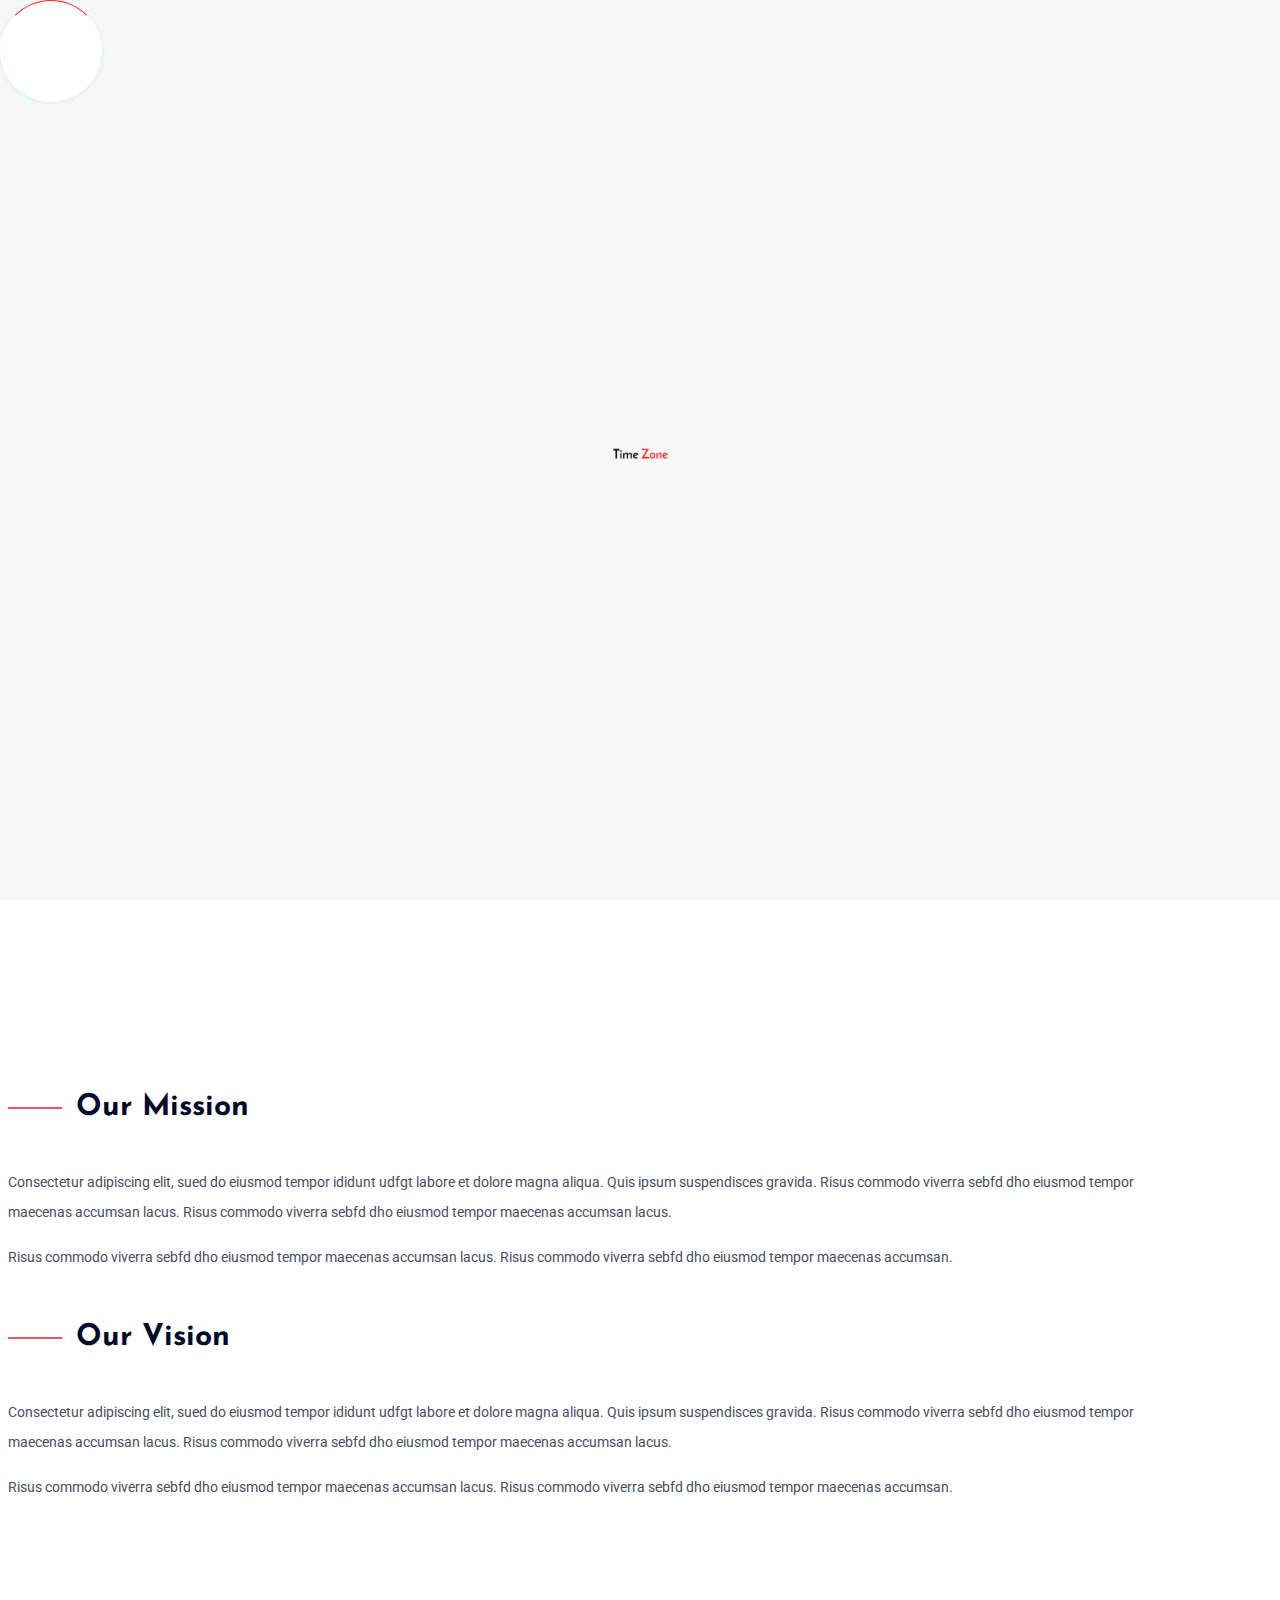
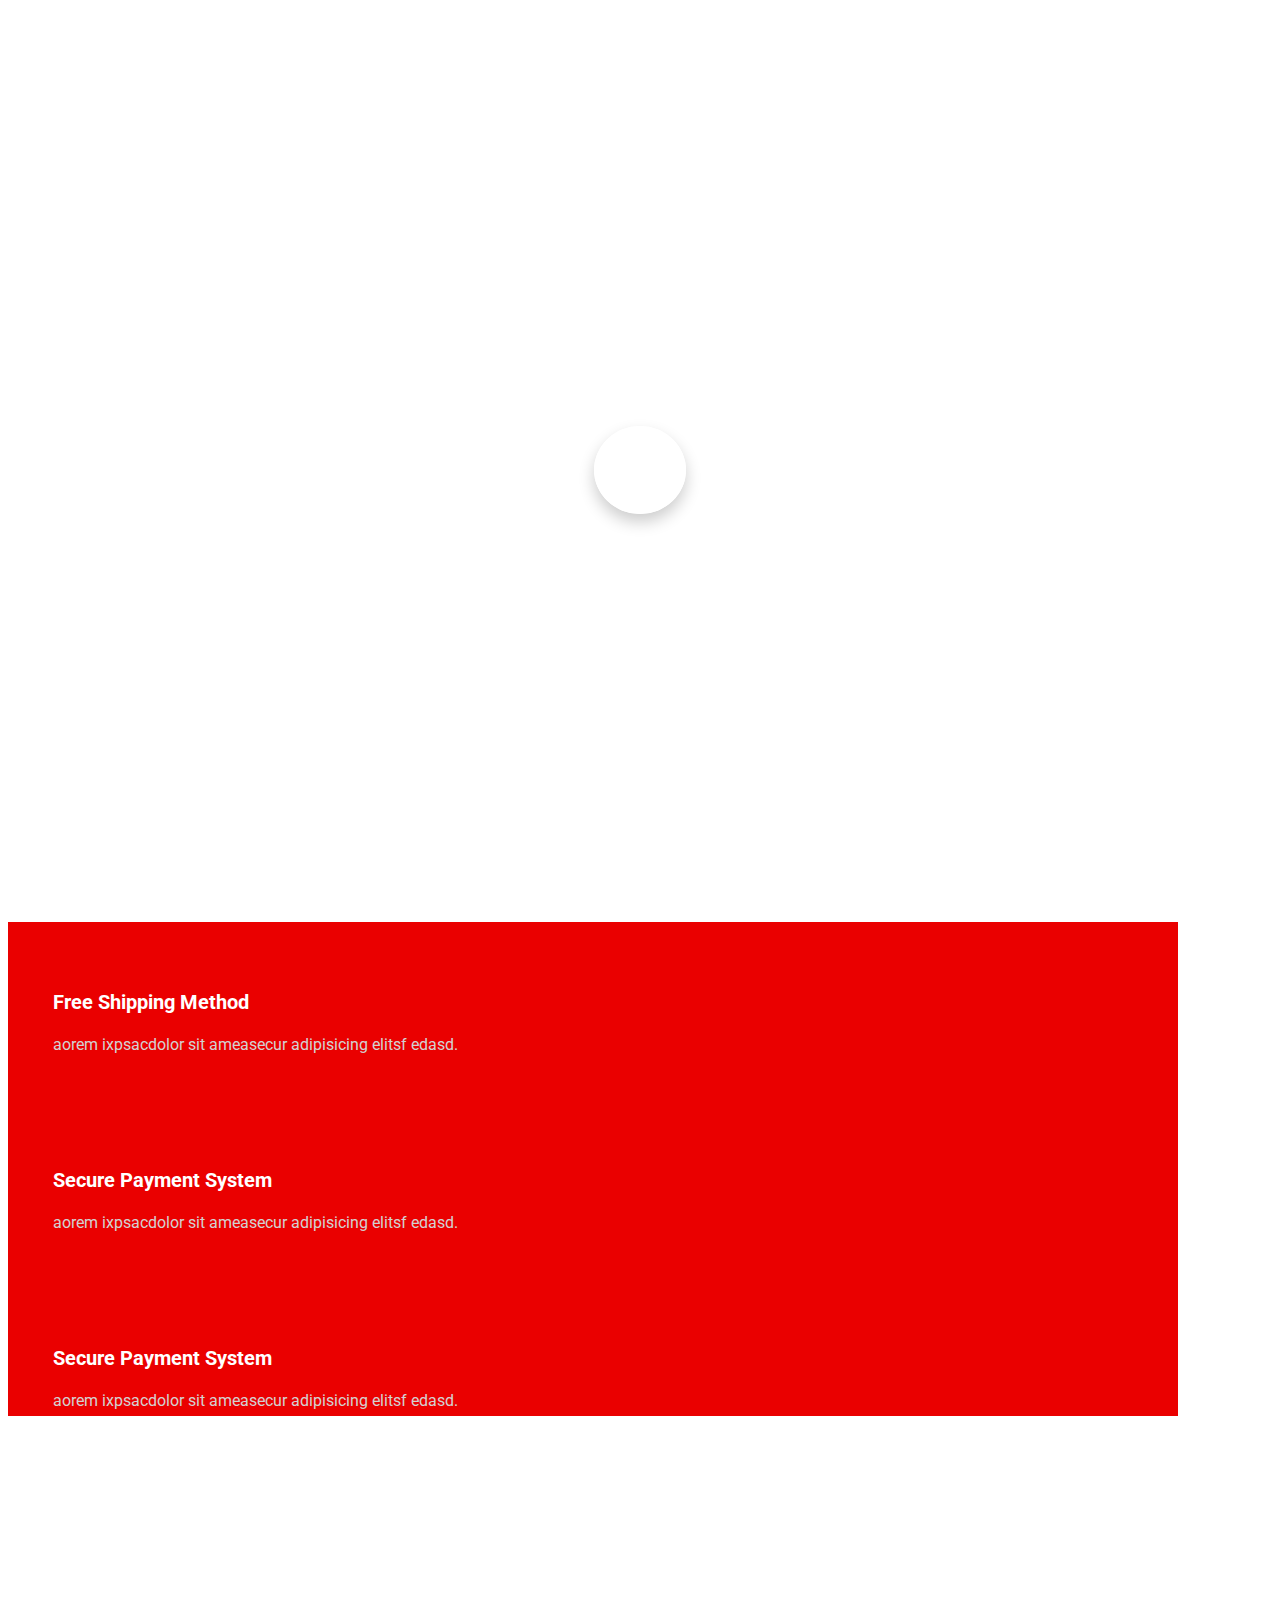
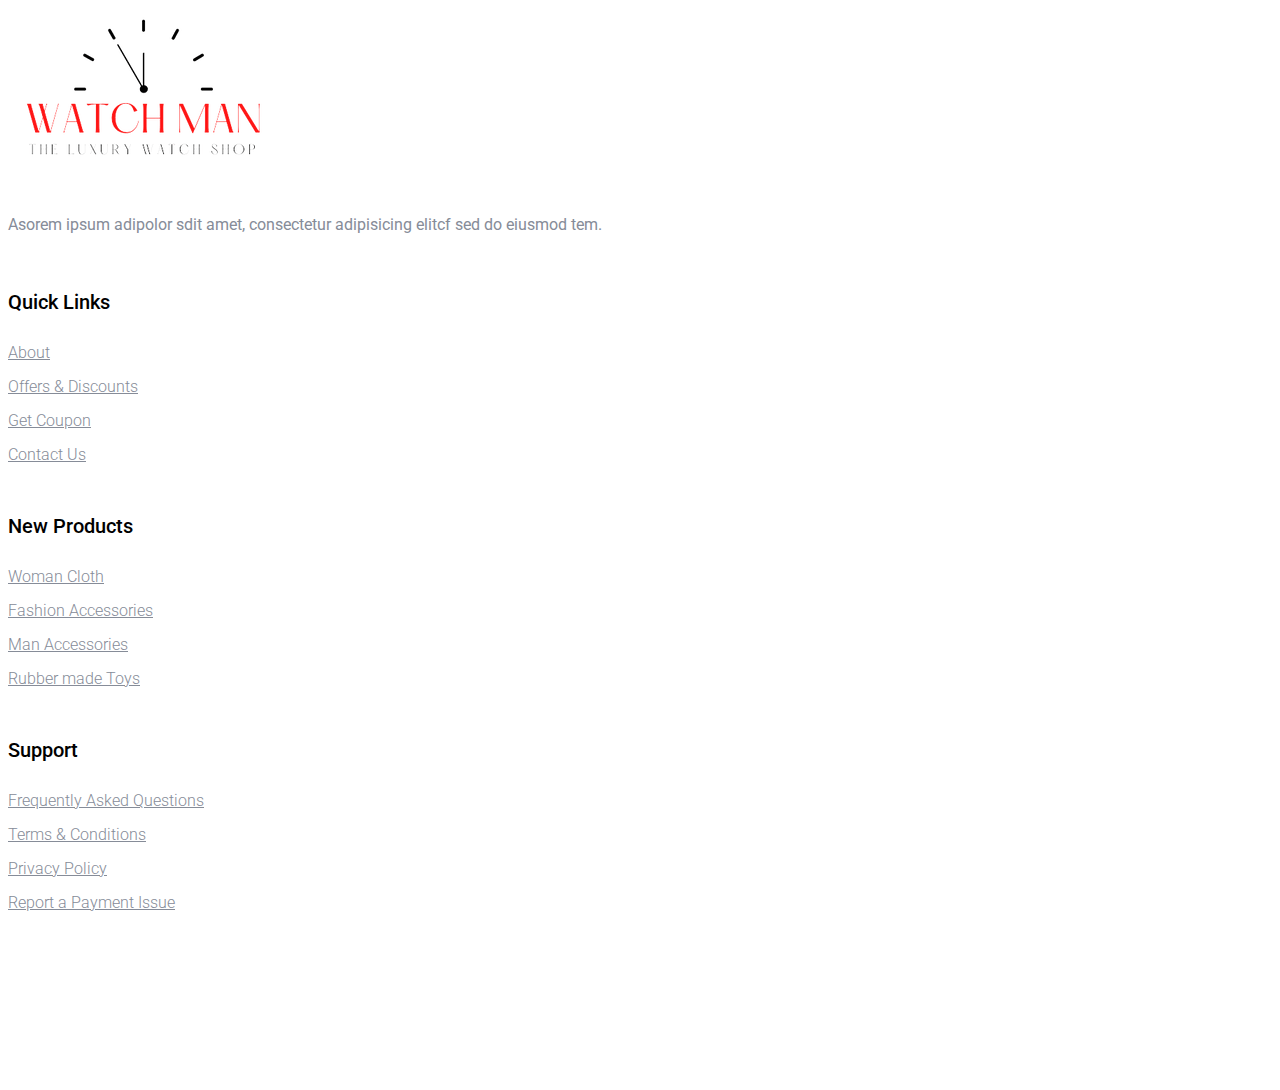
==== about.html @ a9f3245f "Add files via upload" ====
<!doctype html>
<html class="no-js" lang="zxx">

<head>
  <meta charset="utf-8">
  <meta http-equiv="x-ua-compatible" content="ie=edge">
  <title>Watch shop | eCommers</title>
  <meta name="description" content="">
  <meta name="viewport" content="width=device-width, initial-scale=1">
  <link rel="manifest" href="site.webmanifest">
  <link rel="shortcut icon" type="image/x-icon" href="assets/img/favicon.ico">

  <link rel="stylesheet"
    href="bootstrap.min.css+owl.carousel.min.css+flaticon.css+slicknav.css+animate.min.css+magnific-popup.css+fontawesome-all.min.css+themify-icons.css+slick.css+nice-select.css.pagespeed.cc.olC0Z_-zMD.css" />
  <link rel="stylesheet" href="A.style.css.pagespeed.cf.pq55RbNP0z.css">
  <script
    nonce="de0bb47b-0b15-4965-99b1-41e3b0359c33">(function (w, d) { !function (a, e, t, r) { a.zarazData = a.zarazData || {}; a.zarazData.executed = []; a.zaraz = { deferred: [] }; a.zaraz.q = []; a.zaraz._f = function (e) { return function () { var t = Array.prototype.slice.call(arguments); a.zaraz.q.push({ m: e, a: t }) } }; for (const e of ["track", "set", "ecommerce", "debug"]) a.zaraz[e] = a.zaraz._f(e); a.zaraz.init = () => { var t = e.getElementsByTagName(r)[0], z = e.createElement(r), n = e.getElementsByTagName("title")[0]; n && (a.zarazData.t = e.getElementsByTagName("title")[0].text); a.zarazData.x = Math.random(); a.zarazData.w = a.screen.width; a.zarazData.h = a.screen.height; a.zarazData.j = a.innerHeight; a.zarazData.e = a.innerWidth; a.zarazData.l = a.location.href; a.zarazData.r = e.referrer; a.zarazData.k = a.screen.colorDepth; a.zarazData.n = e.characterSet; a.zarazData.o = (new Date).getTimezoneOffset(); a.zarazData.q = []; for (; a.zaraz.q.length;) { const e = a.zaraz.q.shift(); a.zarazData.q.push(e) } z.defer = !0; for (const e of [localStorage, sessionStorage]) Object.keys(e || {}).filter((a => a.startsWith("_zaraz_"))).forEach((t => { try { a.zarazData["z_" + t.slice(7)] = JSON.parse(e.getItem(t)) } catch { a.zarazData["z_" + t.slice(7)] = e.getItem(t) } })); z.referrerPolicy = "origin"; z.src = "/cdn-cgi/zaraz/s.js?z=" + btoa(encodeURIComponent(JSON.stringify(a.zarazData))); t.parentNode.insertBefore(z, t) };["complete", "interactive"].includes(e.readyState) ? zaraz.init() : a.addEventListener("DOMContentLoaded", zaraz.init) }(w, d, 0, "script"); })(window, document);</script>
</head>

<body>

  <div id="preloader-active">
    <div class="preloader d-flex align-items-center justify-content-center">
      <div class="preloader-inner position-relative">
        <div class="preloader-circle"></div>
        <div class="preloader-img pere-text">
          <script data-pagespeed-no-defer>//<![CDATA[
            (function () {
              for (var g = "function" == typeof Object.defineProperties ? Object.defineProperty : function (b, c, a) { if (a.get || a.set) throw new TypeError("ES3 does not support getters and setters."); b != Array.prototype && b != Object.prototype && (b[c] = a.value) }, h = "undefined" != typeof window && window === this ? this : "undefined" != typeof global && null != global ? global : this, k = ["String", "prototype", "repeat"], l = 0; l < k.length - 1; l++) { var m = k[l]; m in h || (h[m] = {}); h = h[m] }
              var n = k[k.length - 1], p = h[n], q = p ? p : function (b) { var c; if (null == this) throw new TypeError("The 'this' value for String.prototype.repeat must not be null or undefined"); c = this + ""; if (0 > b || 1342177279 < b) throw new RangeError("Invalid count value"); b |= 0; for (var a = ""; b;)if (b & 1 && (a += c), b >>>= 1) c += c; return a }; q != p && null != q && g(h, n, { configurable: !0, writable: !0, value: q }); var t = this;
              function u(b, c) { var a = b.split("."), d = t; a[0] in d || !d.execScript || d.execScript("var " + a[0]); for (var e; a.length && (e = a.shift());)a.length || void 0 === c ? d[e] ? d = d[e] : d = d[e] = {} : d[e] = c }; function v(b) { var c = b.length; if (0 < c) { for (var a = Array(c), d = 0; d < c; d++)a[d] = b[d]; return a } return [] }; function w(b) { var c = window; if (c.addEventListener) c.addEventListener("load", b, !1); else if (c.attachEvent) c.attachEvent("onload", b); else { var a = c.onload; c.onload = function () { b.call(this); a && a.call(this) } } }; var x; function y(b, c, a, d, e) { this.h = b; this.j = c; this.l = a; this.f = e; this.g = { height: window.innerHeight || document.documentElement.clientHeight || document.body.clientHeight, width: window.innerWidth || document.documentElement.clientWidth || document.body.clientWidth }; this.i = d; this.b = {}; this.a = []; this.c = {} }
              function z(b, c) {
                var a, d, e = c.getAttribute("data-pagespeed-url-hash"); if (a = e && !(e in b.c)) if (0 >= c.offsetWidth && 0 >= c.offsetHeight) a = !1; else { d = c.getBoundingClientRect(); var f = document.body; a = d.top + ("pageYOffset" in window ? window.pageYOffset : (document.documentElement || f.parentNode || f).scrollTop); d = d.left + ("pageXOffset" in window ? window.pageXOffset : (document.documentElement || f.parentNode || f).scrollLeft); f = a.toString() + "," + d; b.b.hasOwnProperty(f) ? a = !1 : (b.b[f] = !0, a = a <= b.g.height && d <= b.g.width) } a && (b.a.push(e),
                  b.c[e] = !0)
              } y.prototype.checkImageForCriticality = function (b) { b.getBoundingClientRect && z(this, b) }; u("pagespeed.CriticalImages.checkImageForCriticality", function (b) { x.checkImageForCriticality(b) }); u("pagespeed.CriticalImages.checkCriticalImages", function () { A(x) });
              function A(b) {
                b.b = {}; for (var c = ["IMG", "INPUT"], a = [], d = 0; d < c.length; ++d)a = a.concat(v(document.getElementsByTagName(c[d]))); if (a.length && a[0].getBoundingClientRect) {
                  for (d = 0; c = a[d]; ++d)z(b, c); a = "oh=" + b.l; b.f && (a += "&n=" + b.f); if (c = !!b.a.length) for (a += "&ci=" + encodeURIComponent(b.a[0]), d = 1; d < b.a.length; ++d) { var e = "," + encodeURIComponent(b.a[d]); 131072 >= a.length + e.length && (a += e) } b.i && (e = "&rd=" + encodeURIComponent(JSON.stringify(B())), 131072 >= a.length + e.length && (a += e), c = !0); C = a; if (c) {
                    d = b.h; b = b.j; var f; if (window.XMLHttpRequest) f =
                      new XMLHttpRequest; else if (window.ActiveXObject) try { f = new ActiveXObject("Msxml2.XMLHTTP") } catch (r) { try { f = new ActiveXObject("Microsoft.XMLHTTP") } catch (D) { } } f && (f.open("POST", d + (-1 == d.indexOf("?") ? "?" : "&") + "url=" + encodeURIComponent(b)), f.setRequestHeader("Content-Type", "application/x-www-form-urlencoded"), f.send(a))
                  }
                }
              }
              function B() { var b = {}, c; c = document.getElementsByTagName("IMG"); if (!c.length) return {}; var a = c[0]; if (!("naturalWidth" in a && "naturalHeight" in a)) return {}; for (var d = 0; a = c[d]; ++d) { var e = a.getAttribute("data-pagespeed-url-hash"); e && (!(e in b) && 0 < a.width && 0 < a.height && 0 < a.naturalWidth && 0 < a.naturalHeight || e in b && a.width >= b[e].o && a.height >= b[e].m) && (b[e] = { rw: a.width, rh: a.height, ow: a.naturalWidth, oh: a.naturalHeight }) } return b } var C = ""; u("pagespeed.CriticalImages.getBeaconData", function () { return C });
              u("pagespeed.CriticalImages.Run", function (b, c, a, d, e, f) { var r = new y(b, c, a, e, f); x = r; d && w(function () { window.setTimeout(function () { A(r) }, 0) }) });
            })();

            pagespeed.CriticalImages.Run('/mod_pagespeed_beacon', 'https://preview.colorlib.com/theme/timezone/about.html', '-ilGEe-FWC', true, false, '34jtdJz9mF8');
//]]></script><img
            src="[data-uri]"
            alt="" data-pagespeed-url-hash="337620665"
            onload="pagespeed.CriticalImages.checkImageForCriticality(this);">
        </div>
      </div>
    </div>
  </div>

  <header>

    <div class="header-area">
      <div class="main-header header-sticky">
        <div class="container-fluid">
          <div class="menu-wrapper">

            <div class="logo">
              <a href="index.html"><img src="1.jpg"
                  alt="" data-pagespeed-url-hash="337620665"
                  onload="pagespeed.CriticalImages.checkImageForCriticality(this);"></a>
            </div>

            <div class="main-menu d-none d-lg-block">
              <nav>
                <ul id="navigation">
                  <li><a href="index.html">Home</a></li>
                  <li><a href="shop.html">shop</a></li>
                  <li><a href="about.html">about</a></li>
                  <li class="hot"><a href="#">Latest</a>
                    <ul class="submenu">
                      <li><a href="shop.html"> Product list</a></li>
                      <li><a href="product_details.html"> Product Details</a></li>
                    </ul>
                  </li>
               
                
                  <li><a href="contact.html">Contact</a></li>
                </ul>
              </nav>
            </div>

            <div class="header-right">
              <ul>
                <li>
                  <div class="nav-search search-switch">
                    <span class="flaticon-search"></span>
                  </div>
                </li>
                <li> <a href="login.html"><span class="flaticon-user"></span></a></li>
                <li><a href="cart.html"><span class="flaticon-shopping-cart"></span></a> </li>
              </ul>
            </div>
          </div>

          <div class="col-12">
            <div class="mobile_menu d-block d-lg-none"></div>
          </div>
        </div>
      </div>
    </div>

  </header>
  <main>

    <div class="slider-area ">
      <div class="single-slider slider-height2 d-flex align-items-center">
        <div class="container">
          <div class="row">
            <div class="col-xl-12">
              <div class="hero-cap text-center">
                <h2>About Us</h2>
              </div>
            </div>
          </div>
        </div>
      </div>
    </div>


    <div class="about-details section-padding30">
      <div class="container">
        <div class="row">
          <div class="offset-xl-1 col-lg-8">
            <div class="about-details-cap mb-50">
              <h4>Our Mission</h4>
              <p>Consectetur adipiscing elit, sued do eiusmod tempor ididunt udfgt labore et dolore magna aliqua. Quis
                ipsum suspendisces gravida. Risus commodo viverra sebfd dho eiusmod tempor maecenas accumsan lacus.
                Risus commodo viverra sebfd dho eiusmod tempor maecenas accumsan lacus.
              </p>
              <p> Risus commodo viverra sebfd dho eiusmod tempor maecenas accumsan lacus. Risus commodo viverra sebfd
                dho eiusmod tempor maecenas accumsan.</p>
            </div>
            <div class="about-details-cap mb-50">
              <h4>Our Vision</h4>
              <p>Consectetur adipiscing elit, sued do eiusmod tempor ididunt udfgt labore et dolore magna aliqua. Quis
                ipsum suspendisces gravida. Risus commodo viverra sebfd dho eiusmod tempor maecenas accumsan lacus.
                Risus commodo viverra sebfd dho eiusmod tempor maecenas accumsan lacus.
              </p>
              <p> Risus commodo viverra sebfd dho eiusmod tempor maecenas accumsan lacus. Risus commodo viverra sebfd
                dho eiusmod tempor maecenas accumsan.</p>
            </div>
          </div>
        </div>
      </div>
    </div>


    <div class="video-area mb-100">
      <div class="container-fluid">
        <div class="row align-items-center">
          <div class="col-lg-12">
            <div class="video-wrap">
              <div class="play-btn "><a class="popup-video" href="https://www.youtube.com/watch?v=KMc6DyEJp04"><i
                    class="fas fa-play"></i></a></div>
            </div>
          </div>
        </div>

        <div class="thumb-content-box">
          <div class="thumb-content">
            <h3>Next Video</h3>
            <a href="#"> <i class="flaticon-arrow"></i></a>
          </div>
        </div>
      </div>
    </div>


    <div class="shop-method-area">
      <div class="container">
        <div class="method-wrapper">
          <div class="row d-flex justify-content-between">
            <div class="col-xl-4 col-lg-4 col-md-6">
              <div class="single-method mb-40">
                <i class="ti-package"></i>
                <h6>Free Shipping Method</h6>
                <p>aorem ixpsacdolor sit ameasecur adipisicing elitsf edasd.</p>
              </div>
            </div>
            <div class="col-xl-4 col-lg-4 col-md-6">
              <div class="single-method mb-40">
                <i class="ti-unlock"></i>
                <h6>Secure Payment System</h6>
                <p>aorem ixpsacdolor sit ameasecur adipisicing elitsf edasd.</p>
              </div>
            </div>
            <div class="col-xl-4 col-lg-4 col-md-6">
              <div class="single-method mb-40">
                <i class="ti-reload"></i>
                <h6>Secure Payment System</h6>
                <p>aorem ixpsacdolor sit ameasecur adipisicing elitsf edasd.</p>
              </div>
            </div>
          </div>
        </div>
      </div>
    </div>

  </main>
  <footer>

    <div class="footer-area footer-padding">
      <div class="container">
        <div class="row d-flex justify-content-between">
          <div class="col-xl-3 col-lg-3 col-md-5 col-sm-6">
            <div class="single-footer-caption mb-50">
              <div class="single-footer-caption mb-30">

                <div class="footer-logo">
                  <a href="index.html"><img src="2.png" alt=""
                      data-pagespeed-url-hash="1724423425"
                      onload="pagespeed.CriticalImages.checkImageForCriticality(this);"></a>
                </div>
                <div class="footer-tittle">
                  <div class="footer-pera">
                    <p>Asorem ipsum adipolor sdit amet, consectetur adipisicing elitcf sed do eiusmod tem.</p>
                  </div>
                </div>
              </div>
            </div>
          </div>
          <div class="col-xl-2 col-lg-3 col-md-3 col-sm-5">
            <div class="single-footer-caption mb-50">
              <div class="footer-tittle">
                <h4>Quick Links</h4>
                <ul>
                  <li><a href="#">About</a></li>
                  <li><a href="#"> Offers & Discounts</a></li>
                  <li><a href="#"> Get Coupon</a></li>
                  <li><a href="#"> Contact Us</a></li>
                </ul>
              </div>
            </div>
          </div>
          <div class="col-xl-3 col-lg-3 col-md-4 col-sm-7">
            <div class="single-footer-caption mb-50">
              <div class="footer-tittle">
                <h4>New Products</h4>
                <ul>
                  <li><a href="#">Woman Cloth</a></li>
                  <li><a href="#">Fashion Accessories</a></li>
                  <li><a href="#"> Man Accessories</a></li>
                  <li><a href="#"> Rubber made Toys</a></li>
                </ul>
              </div>
            </div>
          </div>
          <div class="col-xl-3 col-lg-3 col-md-5 col-sm-7">
            <div class="single-footer-caption mb-50">
              <div class="footer-tittle">
                <h4>Support</h4>
                <ul>
                  <li><a href="#">Frequently Asked Questions</a></li>
                  <li><a href="#">Terms & Conditions</a></li>
                  <li><a href="#">Privacy Policy</a></li>
                  <li><a href="#">Report a Payment Issue</a></li>
                </ul>
              </div>
            </div>
          </div>
        </div>

        
          <div class="col-xl-5 col-lg-4 col-md-5">
            <div class="footer-copy-right f-right">

              <div class="footer-social">
                <a href="#"><i class="fab fa-twitter"></i></a>
                <a href="https://www.facebook.com/sai4ull"><i class="fab fa-facebook-f"></i></a>
                <a href="#"><i class="fab fa-behance"></i></a>
                <a href="#"><i class="fas fa-globe"></i></a>
              </div>
            </div>
          </div>
        </div>
      </div>
    </div>

  </footer>

  <div class="search-model-box">
    <div class="h-100 d-flex align-items-center justify-content-center">
      <div class="search-close-btn">+</div>
      <form class="search-model-form">
        <input type="text" id="search-input" placeholder="Searching key.....">
      </form>
    </div>
  </div>


  <script src="modernizr-3.5.0.min.js"></script>

  <script src="jquery-1.12.4.min.js"></script>
  <script src="popper.min.js+bootstrap.min.js+jquery.slicknav.min.js.pagespeed.jc.zrnatLu9Rq.js"></script>
  <script>eval(mod_pagespeed_8XvX1POCNb);</script>
  <script>eval(mod_pagespeed_kXO2E4dy8z);</script>

  <script>eval(mod_pagespeed_Sd_KFwdmO1);</script>

  <script
    src="owl.carousel.min.js+slick.min.js+wow.min.js+animated.headline.js.pagespeed.jc.X4gIWYMYpg.js"></script>
  <script>eval(mod_pagespeed_N5TP4Si$Km);</script>
  <script>eval(mod_pagespeed_oJKzjwmvfM);</script>

  <script>eval(mod_pagespeed_jz8SqYmeJS);</script>
  <script>eval(mod_pagespeed_mxAeZXiKbo);</script>
  <script
    src="jquery.magnific-popup.js+jquery.scrollUp.min.js+jquery.nice-select.min.js+jquery.sticky.js+contact.js+jquery.form.js.pagespeed.jc.LqcBOQ_8ho.js"></script>
  <script>eval(mod_pagespeed_g2GAzaUxjY);</script>

  <script>eval(mod_pagespeed_xuLOn2iElt);</script>
  <script>eval(mod_pagespeed_N6bHp4zs7J);</script>
  <script>eval(mod_pagespeed_ij5YVdXwPx);</script>

  <script>eval(mod_pagespeed_aJKQ_YSEYl);</script>
  <script>eval(mod_pagespeed_ZFtOrrowue);</script>
  <script
    src="jquery.validate.min.js+mail-script.js+jquery.ajaxchimp.min.js+plugins.js+main.js.pagespeed.jc.aoiGgW9qYP.js"></script>
  <script>eval(mod_pagespeed_fPWP9CjyiB);</script>
  <script>eval(mod_pagespeed_k3Ax3BEFUg);</script>
  <script>eval(mod_pagespeed_N9KXf0fmqt);</script>

  <script>eval(mod_pagespeed_K7UqwxaWUN);</script>
  <script>eval(mod_pagespeed_F95M9nW0_A);</script>

  <script async src="jss.js"></script>
  <script>
    window.dataLayer = window.dataLayer || [];
    function gtag() { dataLayer.push(arguments); }
    gtag('js', new Date());

    gtag('config', 'UA-23581568-13');
  </script>
  <script defer src="v652eace1692a40cfa3763df669d7439c1639079717194.js"
    integrity="sha512-Gi7xpJR8tSkrpF7aordPZQlW2DLtzUlZcumS8dMQjwDHEnw9I7ZLyiOj/6tZStRBGtGgN6ceN6cMH8z7etPGlw=="
    data-cf-beacon='{"rayId":"72f75dc85ac02e05","token":"cd0b4b3a733644fc843ef0b185f98241","version":"2022.6.0","si":100}'
    crossorigin="anonymous"></script>
</body>

</html>
---- A.style.css.pagespeed.cf.pq55RbNP0z.css ----
@import url("https://fonts.googleapis.com/css?family=Josefin+Sans:200,300,400,500,600,700|Roboto:100,300,400,500,700&display=swap");.boxed-btn{background:#fff;color:#fff !important;display:inline-block;padding:18px 44px;font-family:"Josefin Sans",sans-serif;font-size:14px;font-weight:400;border:0;border:1px solid #ff2020;letter-spacing:3px;text-align:center;text-transform:uppercase;cursor:pointer}.boxed-btn:hover{background:#ff2020;color:#000 !important;border:1px solid #ff2020}.boxed-btn:focus{outline:none}body{font-family:"Roboto",sans-serif;font-weight:normal;font-style:normal}h1,h2,h3,h4,h5,h6{font-family:"Josefin Sans",sans-serif;color:#0b1c39;margin-top:0px;font-style:normal;font-weight:500;text-transform:normal}p{font-family:"Roboto",sans-serif;color:#777;font-size:16px;line-height:30px;margin-bottom:15px;font-weight:normal}span{font-family:"Josefin Sans",sans-serif}.img{max-width:100%;-webkit-transition:all .3s ease-out 0s;-moz-transition:all .3s ease-out 0s;-ms-transition:all .3s ease-out 0s;-o-transition:all .3s ease-out 0s;transition:all .3s ease-out 0s}.f-right{float:right}.fix{overflow:hidden}.clear{clear:both}a,.button{-webkit-transition:all .3s ease-out 0s;-moz-transition:all .3s ease-out 0s;-ms-transition:all .3s ease-out 0s;-o-transition:all .3s ease-out 0s;transition:all .3s ease-out 0s}a:focus,.button:focus{text-decoration:none;outline:none}ul{list-style:none;margin:0;padding:0}a{color:#635c5c}a:hover{color:#fff}a:focus,a:hover{text-decoration:none}a,button{color:#fff;outline:medium none}button:focus,input:focus,input:focus,textarea,textarea:focus{outline:0}input:focus::-moz-placeholder{opacity:0;-webkit-transition:.4s;-o-transition:.4s;transition:.4s}.overlay{position:relative;z-index:0}.overlay::before{position:absolute;content:"";top:0;left:0;width:100%;height:100%;z-index:-1}.section-padding{padding-top:120px;padding-bottom:120px}.owl-carousel .owl-nav div{background:rgba(255,255,255,0.8) none repeat scroll 0 0;height:40px;left:20px;line-height:40px;font-size:22px;color:#646464;opacity:1;visibility:visible;position:absolute;text-align:center;top:50%;transform:translateY(-50%);transition:all 0.3s ease 0s;width:40px}.owl-carousel .owl-nav div.owl-next{left:auto;right:-30px}.owl-carousel .owl-nav div.owl-next i{position:relative;right:0;top:1px}.owl-carousel .owl-nav div.owl-prev i{position:relative;right:1px;top:0px}.owl-carousel:hover .owl-nav div{opacity:1;visibility:visible}.owl-carousel:hover .owl-nav div:hover{color:#fff;background:#ff3500}.btn{background:#ff2020;font-family:"Josefin Sans",sans-serif;text-transform:uppercase;color:#fff;font-size:16px;font-weight:600;letter-spacing:0.03em;padding:30px 28px;border-radius:0px;display:inline-block;line-height:0;cursor:pointer;margin-bottom:0;margin:10px;cursor:pointer;transition:color 0.4s linear;position:relative;z-index:1;-moz-user-select:none;border:0;overflow:hidden;margin:0}.btn::before{content:"";position:absolute;left:0;top:0;width:100%;height:100%;background:#4a4a4b;z-index:1;transition:transform 0.5s;transition-timing-function:ease;transform-origin:0 0;transition-timing-function:cubic-bezier(0.5, 1.6, 0.4, 0.7);transform:scaleX(0);border-radius:0px}.btn:hover::before{transform:scaleX(1);color:#fff !important;z-index:-1}.btn.focus,.btn:focus{outline:0;box-shadow:none}.hero-btn{padding:25px 29px;background:#4a4a4b}.hero-btn::before{background:#ff2020}#scrollUp{background:#ff2020;height:50px;width:50px;right:31px;bottom:18px;color:#fff;font-size:20px;text-align:center;border-radius:50%;line-height:48px;border:2px solid transparent}@media (max-width: 575px){#scrollUp{right:16px}}#scrollUp:hover{color:#fff}.sticky-bar{left:0;margin:auto;position:fixed;top:0;width:100%;-webkit-box-shadow:0 10px 15px rgba(25,25,25,0.1);box-shadow:0 10px 15px rgba(25,25,25,0.1);z-index:9999;-webkit-animation:300ms ease-in-out 0s normal none 1 running fadeInDown;animation:300ms ease-in-out 0s normal none 1 running fadeInDown;-webkit-box-shadow:0 10px 15px rgba(25,25,25,0.1);background:#fff}.mt-10{margin-top:10px}.mt-30{margin-top:30px}.mt-40{margin-top:40px}.mb-5{margin-bottom:5px}.mb-20{margin-bottom:20px}.mb-30{margin-bottom:30px}.mb-40{margin-bottom:40px}.mb-50{margin-bottom:50px}.mb-70{margin-bottom:70px}.mb-100{margin-bottom:100px}.pt-70{padding-top:70px}.heartbeat{animation:heartbeat 1s infinite alternate}@-webkit-keyframes heartbeat{to{-webkit-transform:scale(1.03);transform:scale(1.03)}}@keyframes rotateme{from{-webkit-transform:rotate(0deg);transform:rotate(0deg)}to{-webkit-transform:rotate(360deg);transform:rotate(360deg)}}@-webkit-keyframes rotateme{from{-webkit-transform:rotate(0deg)}to{-webkit-transform:rotate(360deg)}}.preloader{background-color:#f7f7f7;width:100%;height:100%;position:fixed;top:0;left:0;right:0;bottom:0;z-index:999999;-webkit-transition:.6s;-o-transition:.6s;transition:.6s;margin:0 auto}.preloader .preloader-circle{width:100px;height:100px;position:relative;border-style:solid;border-width:1px;border-top-color:#ff2020;border-bottom-color:transparent;border-left-color:transparent;border-right-color:transparent;z-index:10;border-radius:50%;-webkit-box-shadow:0 1px 5px 0 rgba(35,181,185,0.15);box-shadow:0 1px 5px 0 rgba(35,181,185,0.15);background-color:#ffffff;-webkit-animation:zoom 2000ms infinite ease;animation:zoom 2000ms infinite ease;-webkit-transition:.6s;-o-transition:.6s;transition:.6s}.preloader .preloader-img{position:absolute;top:50%;z-index:200;left:0;right:0;margin:0 auto;text-align:center;display:inline-block;-webkit-transform:translateY(-50%);-ms-transform:translateY(-50%);transform:translateY(-50%);padding-top:6px;-webkit-transition:.6s;-o-transition:.6s;transition:.6s}.preloader .preloader-img img{max-width:55px}.preloader .pere-text strong{font-weight:800;color:#dca73a;text-transform:uppercase}@keyframes zoom{0%{-webkit-transform:rotate(0deg);transform:rotate(0deg);-webkit-transition:.6s;-o-transition:.6s;transition:.6s}100%{-webkit-transform:rotate(360deg);transform:rotate(360deg);-webkit-transition:.6s;-o-transition:.6s;transition:.6s}}.padding-bottom{padding-bottom:250px}@media only screen and (min-width: 1200px) and (max-width: 1600px){.padding-bottom{padding-bottom:250px}}@media only screen and (min-width: 992px) and (max-width: 1199px){.padding-bottom{padding-bottom:150px}}@media only screen and (min-width: 768px) and (max-width: 991px){.padding-bottom{padding-bottom:40px}}@media only screen and (min-width: 576px) and (max-width: 767px){.padding-bottom{padding-bottom:10px}}@media (max-width: 575px){.padding-bottom{padding-bottom:10px}}.section-padding30{padding-top:200px;padding-bottom:170px}@media only screen and (min-width: 1200px) and (max-width: 1600px){.section-padding30{padding-top:200px;padding-bottom:170px}}@media only screen and (min-width: 992px) and (max-width: 1199px){.section-padding30{padding-top:150px;padding-bottom:120px}}@media only screen and (min-width: 768px) and (max-width: 991px){.section-padding30{padding-top:100px;padding-bottom:70px}}@media only screen and (min-width: 576px) and (max-width: 767px){.section-padding30{padding-top:60px;padding-bottom:28px}}@media (max-width: 575px){.section-padding30{padding-top:60px;padding-bottom:28px}}.latest-padding{padding-top:190px;padding-bottom:135px}@media only screen and (min-width: 1200px) and (max-width: 1600px){.latest-padding{padding-top:190px;padding-bottom:135px}}@media only screen and (min-width: 992px) and (max-width: 1199px){.latest-padding{padding-top:190px;padding-bottom:135px}}@media only screen and (min-width: 768px) and (max-width: 991px){.latest-padding{padding-top:60px;padding-bottom:5px}}@media only screen and (min-width: 576px) and (max-width: 767px){.latest-padding{padding-top:60px;padding-bottom:5px}}@media (max-width: 575px){.latest-padding{padding-top:60px;padding-bottom:5px}}.footer-padding{padding-top:150px;padding-bottom:120px}@media only screen and (min-width: 1200px) and (max-width: 1600px){.footer-padding{padding-top:150px;padding-bottom:120px}}@media only screen and (min-width: 992px) and (max-width: 1199px){.footer-padding{padding-top:100px;padding-bottom:70px}}@media only screen and (min-width: 768px) and (max-width: 991px){.footer-padding{padding-top:100px;padding-bottom:70px}}@media only screen and (min-width: 576px) and (max-width: 767px){.footer-padding{padding-top:70px;padding-bottom:70px}}@media (max-width: 575px){.footer-padding{padding-top:70px;padding-bottom:70px}}input:hover,input:focus{outline:none !important}.section_padding{padding:200px 0px}@media only screen and (min-width: 992px) and (max-width: 1200px){.section_padding{padding:100px 0px}}@media only screen and (min-width: 768px) and (max-width: 991px){.section_padding{padding:70px 0px}}@media (max-width: 576px){.section_padding{padding:70px 0px}}@media only screen and (min-width: 480px) and (max-width: 767px){.section_padding{padding:70px 0px}}@media only screen and (min-width: 1200px) and (max-width: 3640px){.container{max-width:1170px}}.form-control:focus{color:#495057;background-color:#fff;border-color:#ddd;outline:0;box-shadow:none}.section_bg{background-color:#f4edf278}.header-area .main-header{padding:0px 120px}@media only screen and (min-width: 1200px) and (max-width: 1600px){.header-area .main-header{padding:0px 10px}}@media only screen and (min-width: 992px) and (max-width: 1199px){.header-area .main-header{padding:0px 10px}}@media only screen and (min-width: 768px) and (max-width: 991px){.header-area .main-header{padding:22px 0px}}@media only screen and (min-width: 576px) and (max-width: 767px){.header-area .main-header{padding:22px 0px}}@media (max-width: 575px){.header-area .main-header{padding:22px 0px}}.header-area .main-header .menu-wrapper{display:flex;align-content:center;justify-content:space-between;flex-wrap:wrap;align-items:center}.header-area .main-header .menu-wrapper .main-menu ul li{display:inline-block;position:relative;z-index:1}.header-area .main-header .menu-wrapper .main-menu ul li a{font-size:16px;font-family:"Josefin Sans",sans-serif;color:#141517;font-weight:600;padding:41px 21px;display:inline-block;text-transform:capitalize;display:block;-webkit-transition:all .3s ease-out 0s;-moz-transition:all .3s ease-out 0s;-ms-transition:all .3s ease-out 0s;-o-transition:all .3s ease-out 0s;transition:all .3s ease-out 0s}@media only screen and (min-width: 992px) and (max-width: 1199px){.header-area .main-header .menu-wrapper .main-menu ul li a{padding:41px 15px}}.header-area .main-header .menu-wrapper .main-menu ul li:hover>a{color:#ff2020}.header-area .main-header .menu-wrapper .main-menu ul li.hot{position:relative}.header-area .main-header .menu-wrapper .main-menu ul li.hot::before{position:absolute;content:"HOT";background:#ff003c;color:#fff;text-align:center;border-radius:8px;font-size:10px;top:19px;right:-13px;-webkit-transition:all .2s ease-out 0s;-moz-transition:all .2s ease-out 0s;-ms-transition:all .2s ease-out 0s;-o-transition:all .2s ease-out 0s;transition:all .2s ease-out 0s;box-shadow:0 2px 5px rgba(0,0,0,0.3);padding:3px 8px;text-transform:uppercase;letter-spacing:1px;font-weight:500}.header-area .main-header .menu-wrapper .main-menu ul li:hover>ul.submenu{visibility:visible;opacity:1;top:100%}.header-area .main-header .menu-wrapper .main-menu ul li:hover>ul.submenu::before{top:-8px}.header-area .main-header .menu-wrapper .main-menu ul ul.submenu{position:absolute;width:170px;background:#fff;left:0;top:90%;visibility:hidden;opacity:0;box-shadow:0 0 10px 3px rgba(0,0,0,0.05);padding:17px 0;border-top:3px solid #ff2020;border-radius:7px 7px 3px 3px;-webkit-transition:all .2s ease-out 0s;-moz-transition:all .2s ease-out 0s;-ms-transition:all .2s ease-out 0s;-o-transition:all .2s ease-out 0s;transition:all .2s ease-out 0s}.header-area .main-header .menu-wrapper .main-menu ul ul.submenu>li{margin-left:7px;display:block}.header-area .main-header .menu-wrapper .main-menu ul ul.submenu>li>a{padding:6px 10px !important;font-size:16px;color:#0b1c39;text-transform:capitalize}.header-area .main-header .menu-wrapper .main-menu ul ul.submenu>li>a:hover{color:#ff2020;background:none}.header-area .main-header .menu-wrapper .main-menu ul ul.submenu::before{border-style:solid;border-width:0 6px 6px 6px;border-color:transparent transparent red transparent;content:"";top:-5px;left:13%;position:absolute;transition:.3s;z-index:-1;overflow:hidden;-webkit-transition:all .3s ease-out 0s;-moz-transition:all .3s ease-out 0s;-ms-transition:all .3s ease-out 0s;-o-transition:all .3s ease-out 0s;transition:all .3s ease-out 0s}@media only screen and (min-width: 768px) and (max-width: 991px){.header-area .main-header .menu-wrapper .header-right{margin-right:82px}}@media only screen and (min-width: 576px) and (max-width: 767px){.header-area .main-header .menu-wrapper .header-right{margin-right:73px}}@media (max-width: 575px){.header-area .main-header .menu-wrapper .header-right{position:relative;bottom:-73px;z-index:3;right:5px}}.header-area .main-header .menu-wrapper .header-right ul{display:flex !important;justify-content:space-between}.header-area .main-header .menu-wrapper .header-right .nav-search{display:inline-block}.header-area .main-header .menu-wrapper .header-right span{color:#000000;font-size:16px;cursor:pointer;padding:31px 19px}.header-area .main-header .menu-wrapper .header-right span:hover{color:#ff2020}@media only screen and (min-width: 768px) and (max-width: 991px){.header-area .main-header .menu-wrapper .header-right span{padding:21px 19px}}@media (max-width: 575px){.header-area .main-header .menu-wrapper .header-right span{padding:6px 9px}}@media only screen and (min-width: 768px) and (max-width: 991px){.header-sticky.sticky-bar.sticky{padding:22px 0px}}@media (max-width: 575px){.header-sticky.sticky-bar.sticky .header-right{display:none}}.mobile_menu{position:absolute;right:0px;width:100%;z-index:99}.search-model-box{display:none;position:fixed;width:100%;height:100%;left:0;top:0;background:#000;z-index:99999}.search-model-box .search-model-form{padding:0 15px}.search-model-box .search-model-form input{width:500px;font-size:40px;border:none;border-bottom:2px solid #333;background:none;color:#999}@media only screen and (min-width: 576px) and (max-width: 767px){.search-model-box .search-model-form input{width:251px;font-size:26px}}@media (max-width: 575px){.search-model-box .search-model-form input{width:251px;font-size:26px}}.search-model-box .search-close-btn{position:absolute;width:50px;height:50px;background:#333;color:#fff;text-align:center;border-radius:50%;font-size:28px;line-height:28px;top:30px;cursor:pointer;-webkit-transform:rotate(45deg);-ms-transform:rotate(45deg);transform:rotate(45deg);display:-webkit-box;display:-ms-flexbox;display:flex;-webkit-box-align:center;-ms-flex-align:center;align-items:center;-webkit-box-pack:center;-ms-flex-pack:center;justify-content:center}.slider-height{min-height:980px;background-repeat:no-repeat;background-position:center center;background-size:cover}@media only screen and (min-width: 1200px) and (max-width: 1600px){.slider-height{min-height:750px}}@media only screen and (min-width: 992px) and (max-width: 1199px){.slider-height{min-height:500px}}@media only screen and (min-width: 768px) and (max-width: 991px){.slider-height{min-height:500px}}@media only screen and (min-width: 576px) and (max-width: 767px){.slider-height{min-height:400px}}@media (max-width: 575px){.slider-height{min-height:430px}}.slider-height2{background-image:url(../img/hero/about_hero.png);min-height:500px;background-repeat:no-repeat;background-position:center center}@media (max-width: 575px){.slider-height2{min-height:260px}}.slider-area{overflow:hidden}.slider-area .hero__img{position:relative}@media (min-width: 1200px) and (max-width: 1400px){.slider-area .hero__img{left:-104px}}@media only screen and (min-width: 992px) and (max-width: 1199px){.slider-area .hero__img img{height:500px}}@media only screen and (min-width: 768px) and (max-width: 991px){.slider-area .hero__img img{height:500px}}@media only screen and (min-width: 576px) and (max-width: 767px){.slider-area .hero__img img{height:400px}}.slider-area .hero__caption{overflow:hidden}@media (max-width: 575px){.slider-area .hero__caption{padding-top:38px;padding-left:22px}}.slider-area .hero__caption h1{text-transform:normal;font-size:96px;font-weight:700;line-height:1.2;margin-bottom:26px}@media only screen and (min-width: 992px) and (max-width: 1199px){.slider-area .hero__caption h1{font-size:60px;line-height:1.2}}@media only screen and (min-width: 768px) and (max-width: 991px){.slider-area .hero__caption h1{font-size:50px;line-height:1.2}}@media only screen and (min-width: 576px) and (max-width: 767px){.slider-area .hero__caption h1{font-size:35px;line-height:1.2;margin-bottom:26px}}@media (max-width: 575px){.slider-area .hero__caption h1{font-size:33px;line-height:1.2;margin-bottom:26px}}.slider-area .hero__caption p{font-size:17px;line-height:1.6;font-weight:400;margin-bottom:39px;color:#212025;margin-bottom:60px;padding-right:50px}@media only screen and (min-width: 576px) and (max-width: 767px){.slider-area .hero__caption p{padding-right:0px;margin-bottom:30px}}@media (max-width: 575px){.slider-area .hero__caption p{margin-bottom:30px;padding-right:0px;margin-bottom:30px}}.slider-area .hero-cap h2{font-size:70px;font-weight:700;text-transform:capitalize}@media (max-width: 575px){.slider-area .hero-cap h2{font-size:28px}}.slide-bg{background:#f0f0f2}.slider-active button.slick-next{left:auto;right:80px}.slider-active button:hover img{opacity:0}.slider-active:hover button.slick-prev{left:100px}@media only screen and (min-width: 1200px) and (max-width: 1600px){.slider-active:hover button.slick-prev{left:20px}}@media only screen and (min-width: 992px) and (max-width: 1199px){.slider-active:hover button.slick-prev{left:auto;right:10px}}.slider-active:hover button.slick-next{right:100px}@media only screen and (min-width: 1200px) and (max-width: 1600px){.slider-active:hover button.slick-next{right:20px}}.slider-active:hover button{opacity:1;visibility:visible}.slider-active button:hover{background:#002d5b}.single-new-pro .product-img{overflow:hidden;margin-bottom:30px}.single-new-pro .product-img img{width:100%;transform:scale(1);-webkit-transition:all .4s ease-out 0s;-moz-transition:all .4s ease-out 0s;-ms-transition:all .4s ease-out 0s;-o-transition:all .4s ease-out 0s;transition:all .4s ease-out 0s}.single-new-pro .product-caption h3 a{color:#444444;font-weight:700;font-size:24px;margin-bottom:12px}@media only screen and (min-width: 576px) and (max-width: 767px){.single-new-pro .product-caption h3 a{font-size:17px}}@media (max-width: 575px){.single-new-pro .product-caption h3 a{font-size:20px}}.single-new-pro .product-caption span{color:#ff2020;font-size:18px;font-weight:500;display:block}.single-new-pro:hover .product-img img{transform:scale(1.04)}.gallery-area .single-gallery{position:relative;overflow:hidden}.gallery-area .single-gallery::before{position:absolute;top:0;left:0;right:0;height:100%;width:100%;content:"";background-color:rgba(1,10,28,0.3);opacity:0;z-index:1;-webkit-transition:all .4s ease-out 0s;-moz-transition:all .4s ease-out 0s;-ms-transition:all .4s ease-out 0s;-o-transition:all .4s ease-out 0s;transition:all .4s ease-out 0s}.gallery-area .single-gallery:hover::before{opacity:1;visibility:visible}.gallery-area .single-gallery .gallery-img{transform:scale(1.06);-webkit-transition:all .4s ease-out 0s;-moz-transition:all .4s ease-out 0s;-ms-transition:all .4s ease-out 0s;-o-transition:all .4s ease-out 0s;transition:all .4s ease-out 0s}.gallery-area .single-gallery .big-img{position:relative;height:690px;background-size:cover;background-repeat:no-repeat}.gallery-area .single-gallery .small-img{position:relative;height:330px;background-size:cover;background-repeat:no-repeat}.single-gallery:hover .gallery-img{transform:scale(1)}.popular-items .single-popular-items .popular-img{overflow:hidden;border-bottom:3px solid #ff2020;margin-bottom:19px;position:relative}.popular-items .single-popular-items .popular-img img{width:100%}.popular-items .single-popular-items .popular-img .img-cap{position:absolute;bottom:-20%;width:100%;opacity:0;visibility:hidden;-webkit-transition:all .4s ease-out 0s;-moz-transition:all .4s ease-out 0s;-ms-transition:all .4s ease-out 0s;-o-transition:all .4s ease-out 0s;transition:all .4s ease-out 0s}.popular-items .single-popular-items .popular-img .img-cap span{color:#fff;background:#f81f1f;padding:20px 0;display:block;cursor:pointer}.popular-items .single-popular-items .popular-img .favorit-items{position:absolute;top:12px;right:20px;opacity:0;visibility:hidden;-webkit-transition:all .4s ease-out 0s;-moz-transition:all .4s ease-out 0s;-ms-transition:all .4s ease-out 0s;-o-transition:all .4s ease-out 0s;transition:all .4s ease-out 0s}.popular-items .single-popular-items .popular-img .favorit-items span{color:#333333;font-size:30px;cursor:pointer}.popular-items .single-popular-items .popular-caption h3 a{color:#444444;font-weight:700;font-size:24px;margin-bottom:12px}@media only screen and (min-width: 576px) and (max-width: 767px){.popular-items .single-popular-items .popular-caption h3 a{font-size:17px}}@media (max-width: 575px){.popular-items .single-popular-items .popular-caption h3 a{font-size:20px}}.popular-items .single-popular-items .popular-caption span{color:#444444;font-size:18px;font-weight:500;display:block}.popular-items .nav-tabs{margin-bottom:15px;padding-bottom:0px;position:relative;border:0;display:flex;justify-content:center}.popular-items .nav-tabs .nav-link{border:0;border-bottom:2px solid transparent}@media (max-width: 575px){.popular-items .nav-tabs .nav-link{padding:.5rem .6rem}}.popular-items .nav-tabs .nav-item{padding-bottom:10px;display:block;color:#1b1b1b;text-transform:capitalize;font-size:16px}.popular-items .nav-tabs .nav-item.show .nav-link,.popular-items .nav-tabs .nav-link.active{background:none;border-bottom:2px solid #ff5757;z-index:5;position:relative}.popular-items .nice-select{background-color:#f2f2f2;border-radius:30px;border:none;color:#333333;height:31px;line-height:31px;padding-right:47px}.popular-items .nice-select::after{border-bottom:1px solid #333333;border-right:1px solid #333333;height:7px;width:7px;margin-top:-4px;right:17px}.popular-items .nice-select .list{background-color:#fff;border-radius:0;width:100%}.single-popular-items:hover .popular-img .img-cap{bottom:0;opacity:1;visibility:visible}.single-popular-items:hover .popular-img .favorit-items{opacity:1;visibility:visible}.video-area{background-image:url(../img/gallery//sectin_bg1.png);width:100%;height:700px;background-size:cover;background-repeat:no-repeat;display:flex;align-items:center;position:relative}@media only screen and (min-width: 992px) and (max-width: 1199px){.video-area{height:400px}}@media only screen and (min-width: 768px) and (max-width: 991px){.video-area{height:400px}}@media only screen and (min-width: 576px) and (max-width: 767px){.video-area{height:320px}}@media (max-width: 575px){.video-area{height:400px}}.video-area::before{position:absolute;top:0;left:0;right:0;height:100%;width:100%;content:"";background-color:rgba(2,5,12,0.5);opacity:0;z-index:0;-webkit-transition:all .4s ease-out 0s;-moz-transition:all .4s ease-out 0s;-ms-transition:all .4s ease-out 0s;-o-transition:all .4s ease-out 0s;transition:all .4s ease-out 0s}.video-area .play-btn{position:absolute;top:50%;left:0;transform:translateY(-50%);right:0;text-align:center}.video-area .play-btn a{width:85px;height:85px;display:inline-block;line-height:85px;text-align:center;color:#fff;border-radius:50%;font-size:24px;box-shadow:0px 8px 16px 0px rgba(0,0,0,0.2);padding-left:5px;padding-top:1px;border:1px solid #fff;transform:scale(1)}.video-area .play-btn a:hover{background:#fff;color:#ff2020;border:1px solid transparent}.video-area:hover::before{opacity:1}.video-area:hover .play-btn a{transform:scale(1.1)}.thumb-content-box{position:absolute;bottom:0px;left:0px;z-index:2;width:34%}@media only screen and (min-width: 992px) and (max-width: 1199px){.thumb-content-box{width:28%}}@media only screen and (min-width: 768px) and (max-width: 991px){.thumb-content-box{width:32%}}@media only screen and (min-width: 576px) and (max-width: 767px){.thumb-content-box{width:40%}}@media (max-width: 575px){.thumb-content-box{width:60%}}.thumb-content-box .thumb-content{position:absolute;bottom:0;align-items:end;background-image:url(../img/gallery/vidoe_more.png);background-size:cover;background-repeat:no-repeat;display:flex;justify-content:space-between;padding:60px 143px 60px 80px;width:100%;line-height:1}@media only screen and (min-width: 992px) and (max-width: 1199px){.thumb-content-box .thumb-content{padding:21px 56px 25px 9px}}@media only screen and (min-width: 768px) and (max-width: 991px){.thumb-content-box .thumb-content{padding:21px 56px 25px 9px}}@media only screen and (min-width: 576px) and (max-width: 767px){.thumb-content-box .thumb-content{padding:11px 49px 14px 9px}}@media (max-width: 575px){.thumb-content-box .thumb-content{padding:11px 49px 14px 9px}}.thumb-content-box .thumb-content h3{color:#ffffff;font-weight:600;font-size:16px;margin:0;text-transform:uppercase}.thumb-content-box .thumb-content a{color:#fff;display:block;position:relative;right:-34px;font-size:30px}.watch-area .watch-details h2{color:#000;font-size:56px;font-weight:700;line-height:1;margin-bottom:40px}@media only screen and (min-width: 992px) and (max-width: 1199px){.watch-area .watch-details h2{font-size:46px}}@media only screen and (min-width: 768px) and (max-width: 991px){.watch-area .watch-details h2{font-size:33px}}@media only screen and (min-width: 576px) and (max-width: 767px){.watch-area .watch-details h2{font-size:29px}}@media (max-width: 575px){.watch-area .watch-details h2{font-size:29px}}.watch-area .watch-details P{margin-bottom:50px;font-size:17px}@media only screen and (min-width: 768px) and (max-width: 991px){.watch-area .watch-details P{font-size:16px}}.watch-area .choice-watch-img img{width:100%}.padding-130{padding-bottom:130px}@media only screen and (min-width: 992px) and (max-width: 1199px){.padding-130{padding-bottom:120px}}@media only screen and (min-width: 768px) and (max-width: 991px){.padding-130{padding-bottom:100px}}@media only screen and (min-width: 576px) and (max-width: 767px){.padding-130{padding-bottom:0px}}@media (max-width: 575px){.padding-130{padding-bottom:0px}}.shop-method-area .method-wrapper{background:#ea0000}.shop-method-area .method-wrapper .single-method{padding:43px 20px 0 45px}.shop-method-area .method-wrapper .single-method i{font-size:40px;color:#ffff;margin-bottom:25px;display:block}.shop-method-area .method-wrapper .single-method h6{color:#fff;font-size:20px;font-weight:700;line-height:1.2;margin-bottom:12px;font-family:"Roboto",sans-serif}.shop-method-area .method-wrapper .single-method p{font-size:16px;color:#d3d1d1}.section-tittle h2{color:#000;font-size:48px;font-weight:700;line-height:1}@media only screen and (min-width: 768px) and (max-width: 991px){.section-tittle h2{font-size:37px}}@media (max-width: 575px){.section-tittle h2{font-size:33px}}.footer-area .footer-logo{margin-bottom:40px}.footer-area .footer-pera p{color:#868c98;font-size:16px;margin-bottom:50px;line-height:1.8}.footer-area .footer-tittle h4{color:#000;font-size:20px;margin-bottom:29px;font-weight:500;text-transform:capitalize;font-family:"Roboto",sans-serif}.footer-area .footer-tittle ul li{color:#012f5f;margin-bottom:15px}.footer-area .footer-tittle ul li a{color:#868c98;font-weight:300}.footer-area .footer-tittle ul li a:hover{color:#ff2020;padding-left:5px}.footer-copy-right{padding-top:50px}@media only screen and (min-width: 768px) and (max-width: 991px){.footer-copy-right{padding-top:0px;float:left}}@media only screen and (min-width: 576px) and (max-width: 767px){.footer-copy-right{padding-top:0px;float:left}}@media (max-width: 575px){.footer-copy-right{padding-top:0px;float:left}}.footer-copy-right p{color:#888888;font-weight:300;font-size:16px;line-height:2;margin-bottom:20px}.footer-copy-right p i{color:#ff2020}.footer-copy-right p a{color:#ff2020}.footer-social a:last-child{padding-right:0}.footer-social a i{color:#222222;font-size:14px;padding:5px 10px;-webkit-transition:all .4s ease-out 0s;-moz-transition:all .4s ease-out 0s;-ms-transition:all .4s ease-out 0s;-o-transition:all .4s ease-out 0s;transition:all .4s ease-out 0s;transform:rotateY(0deg);-webkit-transform:rotateY(0deg);-moz-transform:rotateY(0deg);-ms-transform:rotateY(0deg);-o-transform:rotateY(0deg)}.footer-social a i:hover{color:#ff2020;transform:rotateY(180deg);-webkit-transform:rotateY(180deg);-moz-transform:rotateY(180deg);-ms-transform:rotateY(180deg);-o-transform:rotateY(180deg)}.thumbnail{margin-bottom:20px;padding:0px;-webkit-border-radius:0px;-moz-border-radius:0px;border-radius:0px}.item.list-group-item{float:none;width:100%;background-color:#fff;margin-bottom:10px}.item.list-group-item:nth-of-type(odd):hover,.item.list-group-item:hover{background:#428bca}.item.list-group-item .thumbnail{margin-bottom:0px}.item.list-group-item .caption{padding:9px 9px 0px 9px}.item.list-group-item:nth-of-type(odd){background:#eeeeee}.item.list-group-item:before,.item.list-group-item:after{display:table;content:" "}.item.list-group-item img{float:left}.item.list-group-item:after{clear:both}.blog_area a{color:"Josefin Sans",sans-serif !important;text-decoration:none;transition:.4s}.blog_area a:hover,.blog_area a :hover{background:-webkit-linear-gradient(131deg, #ff2020 0%, #ff2020 99%);-webkit-background-clip:text;-webkit-text-fill-color:transparent;text-decoration:none;transition:.4s}.single-blog{overflow:hidden;margin-bottom:30px}.single-blog:hover{box-shadow:0px 10px 20px 0px rgba(42,34,123,0.1)}.single-blog .thumb{overflow:hidden;position:relative}.single-blog .thumb:after{content:'';position:absolute;left:0;top:0;width:100%;height:100%;background:#000;opacity:0;-webkit-transition:all .3s ease-out 0s;-moz-transition:all .3s ease-out 0s;-ms-transition:all .3s ease-out 0s;-o-transition:all .3s ease-out 0s;transition:all .3s ease-out 0s}.single-blog h4{border-bottom:1px solid #dfdfdf;padding-bottom:34px;margin-bottom:25px}.single-blog a{font-size:20px;font-weight:600}.single-blog .date{color:#666666;text-align:left;display:inline-block;font-size:13px;font-weight:300}.single-blog .tag{text-align:left;display:inline-block;float:left;font-size:13px;font-weight:300;margin-right:22px;position:relative}.single-blog .tag:after{content:'';position:absolute;width:1px;height:10px;background:#acacac;right:-12px;top:7px}@media (max-width: 1199px){.single-blog .tag{margin-right:8px}.single-blog .tag:after{display:none}}@media (max-width: 800px){.single-blog{margin-bottom:30px}}.single-blog:hover .thumb:after{opacity:.7;-webkit-transition:all .3s ease-out 0s;-moz-transition:all .3s ease-out 0s;-ms-transition:all .3s ease-out 0s;-o-transition:all .3s ease-out 0s;transition:all .3s ease-out 0s}@media (max-width: 1199px){.single-blog h4{transition:all 300ms linear 0s;border-bottom:1px solid #dfdfdf;padding-bottom:14px;margin-bottom:12px}.single-blog h4 a{font-size:18px}}.blog_item{margin-bottom:50px}.blog_details{padding:30px 0 20px 10px;box-shadow:0px 10px 20px 0px rgba(221,221,221,0.3)}@media (min-width: 768px){.blog_details{padding:60px 30px 35px 35px}}.blog_details p{margin-bottom:30px}.blog_details a{color:#ff8b23}.blog_details a:hover{color:#ff2020}.blog_details h2{font-size:18px;font-weight:600;margin-bottom:8px}@media (min-width: 768px){.blog_details h2{font-size:24px;margin-bottom:15px}}.blog-info-link li{float:left;font-size:14px}.blog-info-link li a{color:#999999}.blog-info-link li i,.blog-info-link li span{font-size:13px;margin-right:5px}.blog-info-link li::after{content:"|";padding-left:10px;padding-right:10px}.blog-info-link li:last-child::after{display:none}.blog-info-link::after{content:"";display:block;clear:both;display:table}.blog_item_img{position:relative}.blog_item_img .blog_item_date{position:absolute;bottom:-10px;left:10px;display:block;color:#fff;background-color:#ff2020;padding:8px 15px;border-radius:5px}@media (min-width: 768px){.blog_item_img .blog_item_date{bottom:-20px;left:40px;padding:13px 30px}}.blog_item_img .blog_item_date h3{font-size:22px;font-weight:600;color:#fff;margin-bottom:0;line-height:1.2}@media (min-width: 768px){.blog_item_img .blog_item_date h3{font-size:30px}}.blog_item_img .blog_item_date p{font-size:18px;margin-bottom:0;color:#fff}@media (min-width: 768px){.blog_item_img .blog_item_date p{font-size:18px}}.blog_right_sidebar .widget_title{font-size:20px;margin-bottom:40px}.blog_right_sidebar .widget_title::after{content:"";display:block;padding-top:15px;border-bottom:1px solid #f0e9ff}.blog_right_sidebar .single_sidebar_widget{background:#fbf9ff;padding:30px;margin-bottom:30px}.blog_right_sidebar .single_sidebar_widget .btn_1{margin-top:0px}.blog_right_sidebar .search_widget .form-control{height:50px;border-color:#f0e9ff;font-size:13px;color:#999999;padding-left:20px;border-radius:0;border-right:0}.blog_right_sidebar .search_widget .form-control::placeholder{color:#999999}.blog_right_sidebar .search_widget .form-control:focus{border-color:#f0e9ff;outline:0;box-shadow:none}.blog_right_sidebar .search_widget .input-group button{background:#ff2020;border-left:0;border:1px solid #f0e9ff;padding:4px 15px;border-left:0;cursor:pointer}.blog_right_sidebar .search_widget .input-group button i{color:#fff}.blog_right_sidebar .search_widget .input-group button span{font-size:14px;color:#999999}.blog_right_sidebar .newsletter_widget .form-control{height:50px;border-color:#f0e9ff;font-size:13px;color:#999999;padding-left:20px;border-radius:0}.blog_right_sidebar .newsletter_widget .form-control::placeholder{color:#999999}.blog_right_sidebar .newsletter_widget .form-control:focus{border-color:#f0e9ff;outline:0;box-shadow:none}.blog_right_sidebar .newsletter_widget .input-group button{background:#fff;border-left:0;border:1px solid #f0e9ff;padding:4px 15px;border-left:0}.blog_right_sidebar .newsletter_widget .input-group button i,.blog_right_sidebar .newsletter_widget .input-group button span{font-size:14px;color:#fff}.blog_right_sidebar .post_category_widget .cat-list li{border-bottom:1px solid #f0e9ff;transition:all 0.3s ease 0s;padding-bottom:12px}.blog_right_sidebar .post_category_widget .cat-list li:last-child{border-bottom:0}.blog_right_sidebar .post_category_widget .cat-list li a{font-size:14px;line-height:20px;color:#888888}.blog_right_sidebar .post_category_widget .cat-list li a p{margin-bottom:0px}.blog_right_sidebar .post_category_widget .cat-list li+li{padding-top:15px}.blog_right_sidebar .popular_post_widget .post_item .media-body{justify-content:center;align-self:center;padding-left:20px}.blog_right_sidebar .popular_post_widget .post_item .media-body h3{font-size:16px;line-height:20px;margin-bottom:6px;transition:all 0.3s linear}.blog_right_sidebar .popular_post_widget .post_item .media-body a:hover{color:#fff}.blog_right_sidebar .popular_post_widget .post_item .media-body p{font-size:14px;line-height:21px;margin-bottom:0px}.blog_right_sidebar .popular_post_widget .post_item+.post_item{margin-top:20px}.blog_right_sidebar .tag_cloud_widget ul li{display:inline-block}.blog_right_sidebar .tag_cloud_widget ul li a{display:inline-block;border:1px solid #eeeeee;background:#fff;padding:4px 20px;margin-bottom:8px;margin-right:3px;transition:all 0.3s ease 0s;color:#888888;font-size:13px}.blog_right_sidebar .tag_cloud_widget ul li a:hover{background:#ff2020;color:#fff !important;-webkit-text-fill-color:#fff;text-decoration:none;-webkit-transition:0.5s;transition:0.5s}.blog_right_sidebar .instagram_feeds .instagram_row{display:flex;margin-right:-6px;margin-left:-6px}.blog_right_sidebar .instagram_feeds .instagram_row li{width:33.33%;float:left;padding-right:6px;padding-left:6px;margin-bottom:15px}.blog_right_sidebar .br{width:100%;height:1px;background:#eee;margin:30px 0px}.blog-pagination{margin-top:80px}.blog-pagination .page-link{font-size:14px;position:relative;display:block;padding:0;text-align:center;margin-left:-1px;line-height:45px;width:45px;height:45px;border-radius:0 !important;color:#8a8a8a;border:1px solid #f0e9ff;margin-right:10px}.blog-pagination .page-link i,.blog-pagination .page-link span{font-size:13px}.blog-pagination .page-item.active .page-link{background-color:#fbf9ff;border-color:#f0e9ff;color:#888888}.blog-pagination .page-item:last-child .page-link{margin-right:0}.single-post-area .blog_details{box-shadow:none;padding:0}.single-post-area .blog_details{padding-top:26px}.single-post-area .blog_details p{margin-bottom:20px;font-size:15px}.single-post-area .quote-wrapper{background:rgba(130,139,178,0.1);padding:15px;line-height:1.733;color:#888888;font-style:italic;margin-top:25px;margin-bottom:25px}@media (min-width: 768px){.single-post-area .quote-wrapper{padding:30px}}.single-post-area .quotes{background:#fff;padding:15px 15px 15px 20px;border-left:2px solid}@media (min-width: 768px){.single-post-area .quotes{padding:25px 25px 25px 30px}}.single-post-area .arrow{position:absolute}.single-post-area .arrow .lnr{font-size:20px;font-weight:600}.single-post-area .navigation-top{padding-top:15px;border-top:1px solid #f0e9ff}.single-post-area .navigation-top p{margin-bottom:0}.single-post-area .navigation-top .like-info{font-size:14px}.single-post-area .navigation-top .like-info i,.single-post-area .navigation-top .like-info span{font-size:16px;margin-right:5px}.single-post-area .navigation-top .comment-count{font-size:14px}.single-post-area .navigation-top .comment-count i,.single-post-area .navigation-top .comment-count span{font-size:16px;margin-right:5px}.single-post-area .navigation-top .social-icons li{display:inline-block;margin-right:15px}.single-post-area .navigation-top .social-icons li:last-child{margin:0}.single-post-area .navigation-top .social-icons li i,.single-post-area .navigation-top .social-icons li span{font-size:14px;color:#999999}.single-post-area .blog-author{padding:40px 30px;background:#fbf9ff;margin-top:50px}@media (max-width: 600px){.single-post-area .blog-author{padding:20px 8px}}.single-post-area .blog-author img{width:90px;height:90px;border-radius:50%;margin-right:30px}@media (max-width: 600px){.single-post-area .blog-author img{margin-right:15px;width:45px;height:45px}}.single-post-area .blog-author a{display:inline-block}.single-post-area .blog-author a:hover{color:#ff2020}.single-post-area .blog-author p{margin-bottom:0;font-size:15px}.single-post-area .blog-author h4{font-size:16px}.single-post-area .navigation-area{border-bottom:1px solid #eee;padding-bottom:30px;margin-top:55px}.single-post-area .navigation-area p{margin-bottom:0px}.single-post-area .navigation-area h4{font-size:18px;line-height:25px}.single-post-area .navigation-area .nav-left{text-align:left}.single-post-area .navigation-area .nav-left .thumb{margin-right:20px;background:#000}.single-post-area .navigation-area .nav-left .thumb img{-webkit-transition:all .3s ease-out 0s;-moz-transition:all .3s ease-out 0s;-ms-transition:all .3s ease-out 0s;-o-transition:all .3s ease-out 0s;transition:all .3s ease-out 0s}.single-post-area .navigation-area .nav-left .lnr{margin-left:20px;opacity:0;-webkit-transition:all .3s ease-out 0s;-moz-transition:all .3s ease-out 0s;-ms-transition:all .3s ease-out 0s;-o-transition:all .3s ease-out 0s;transition:all .3s ease-out 0s}.single-post-area .navigation-area .nav-left:hover .lnr{opacity:1}.single-post-area .navigation-area .nav-left:hover .thumb img{opacity:.5}@media (max-width: 767px){.single-post-area .navigation-area .nav-left{margin-bottom:30px}}.single-post-area .navigation-area .nav-right{text-align:right}.single-post-area .navigation-area .nav-right .thumb{margin-left:20px;background:#000}.single-post-area .navigation-area .nav-right .thumb img{-webkit-transition:all .3s ease-out 0s;-moz-transition:all .3s ease-out 0s;-ms-transition:all .3s ease-out 0s;-o-transition:all .3s ease-out 0s;transition:all .3s ease-out 0s}.single-post-area .navigation-area .nav-right .lnr{margin-right:20px;opacity:0;-webkit-transition:all .3s ease-out 0s;-moz-transition:all .3s ease-out 0s;-ms-transition:all .3s ease-out 0s;-o-transition:all .3s ease-out 0s;transition:all .3s ease-out 0s}.single-post-area .navigation-area .nav-right:hover .lnr{opacity:1}.single-post-area .navigation-area .nav-right:hover .thumb img{opacity:.5}.comments-area{background:transparent;border-top:1px solid #eee;padding:45px 0;margin-top:50px}@media (max-width: 414px){.comments-area{padding:50px 8px}}.comments-area h4{margin-bottom:35px;font-size:18px}.comments-area h5{font-size:16px;margin-bottom:0px}.comments-area .comment-list{padding-bottom:48px}.comments-area .comment-list:last-child{padding-bottom:0px}@media (max-width: 413px){.comments-area .comment-list .single-comment h5{font-size:12px}.comments-area .comment-list .single-comment .date{font-size:11px}.comments-area .comment-list .single-comment .comment{font-size:10px}}.comments-area .thumb{margin-right:20px}.comments-area .thumb img{width:70px;border-radius:50%}.comments-area .date{font-size:14px;color:#999999;margin-bottom:0;margin-left:20px}.comments-area .comment{margin-bottom:10px;color:#777777;font-size:15px}.comments-area .btn-reply{background-color:transparent;color:#888888;padding:5px 18px;font-size:14px;display:block;font-weight:400}.comment-form{border-top:1px solid #eee;padding-top:45px;margin-top:50px;margin-bottom:20px}.comment-form .form-group{margin-bottom:30px}.comment-form h4{margin-bottom:40px;font-size:18px;line-height:22px}.comment-form .name{padding-left:0px}@media (max-width: 767px){.comment-form .name{padding-right:0px;margin-bottom:1rem}}.comment-form .email{padding-right:0px}@media (max-width: 991px){.comment-form .email{padding-left:0px}}.comment-form .form-control{border:1px solid #f0e9ff;border-radius:5px;height:48px;padding-left:18px;font-size:13px;background:transparent}.comment-form .form-control:focus{outline:0;box-shadow:none}.comment-form .form-control::placeholder{font-weight:300;color:#999999}.comment-form .form-control::placeholder{color:#777777}.comment-form textarea{padding-top:18px;border-radius:12px;height:100% !important}.comment-form ::-webkit-input-placeholder{font-size:13px;color:#777}.comment-form ::-moz-placeholder{font-size:13px;color:#777}.comment-form :-ms-input-placeholder{font-size:13px;color:#777}.comment-form :-moz-placeholder{font-size:13px;color:#777}.dropdown .dropdown-menu{-webkit-transition:all 0.3s;-moz-transition:all 0.3s;-ms-transition:all 0.3s;-o-transition:all 0.3s;transition:all 0.3s}.contact-info{margin-bottom:25px}.contact-info__icon{margin-right:20px}.contact-info__icon i,.contact-info__icon span{color:#8f9195;font-size:27px}.contact-info .media-body h3{font-size:16px;margin-bottom:0;font-size:16px;color:#2a2a2a}.contact-info .media-body h3 a:hover{color:#222}.contact-info .media-body p{color:#8a8a8a}.contact-title{font-size:27px;font-weight:600;margin-bottom:20px}.form-contact label{font-size:14px}.form-contact .form-group{margin-bottom:30px}.form-contact .form-control{border:1px solid #e5e6e9;border-radius:0px;height:48px;padding-left:18px;font-size:13px;background:transparent}.form-contact .form-control:focus{outline:0;box-shadow:none}.form-contact .form-control::placeholder{font-weight:300;color:#999999}.form-contact textarea{border-radius:0px;height:100% !important}.contact-section{padding:130px 0 100px}@media (max-width: 991px){.contact-section{padding:70px 0 40px}}@media only screen and (min-width: 992px) and (max-width: 1200px){.contact-section{padding:80px 0 50px}}.mfp-bg{top:0;left:0;width:100%;height:100%;z-index:1042;overflow:hidden;position:fixed;background:#4A3600;opacity:0.6}.overlay::before{background-image:-moz-linear-gradient(170deg, rgba(34,34,34,0) 0%, #000 100%);background-image:-webkit-linear-gradient(170deg, rgba(34,34,34,0) 0%, #000 100%);background-image:-ms-linear-gradient(170deg, rgba(34,34,34,0) 0%, #000 100%)}.sample-text-area{background:#fff;padding:100px 0 70px 0}.text-heading{margin-bottom:30px;font-size:24px}b,sup,sub,u,del{color:#222}.typography h1,.typography h2,.typography h3,.typography h4,.typography h5,.typography h6{color:#828bb2}.button-area{background:#fff}.button-area .border-top-generic{padding:70px 15px;border-top:1px dotted #eee}.button-group-area .genric-btn{margin-right:10px;margin-top:10px}.button-group-area .genric-btn:last-child{margin-right:0}.genric-btn{display:inline-block;outline:none;line-height:40px;padding:0 30px;font-size:.8em;text-align:center;text-decoration:none;font-weight:500;cursor:pointer;-webkit-transition:all 0.3s ease 0s;-moz-transition:all 0.3s ease 0s;-o-transition:all 0.3s ease 0s;transition:all 0.3s ease 0s}.genric-btn:focus{outline:none}.genric-btn.e-large{padding:0 40px;line-height:50px}.genric-btn.large{line-height:45px}.genric-btn.medium{line-height:30px}.genric-btn.small{line-height:25px}.genric-btn.radius{border-radius:3px}.genric-btn.circle{border-radius:20px}.genric-btn.arrow{display:-webkit-inline-box;display:-ms-inline-flexbox;display:inline-flex;-webkit-box-align:center;-ms-flex-align:center;align-items:center}.genric-btn.arrow span{margin-left:10px}.genric-btn.default{color:#415094;background:#f9f9ff;border:1px solid transparent}.genric-btn.default:hover{border:1px solid #f9f9ff;background:#fff}.genric-btn.default-border{border:1px solid #f9f9ff;background:#fff}.genric-btn.default-border:hover{color:#415094;background:#f9f9ff;border:1px solid transparent}.genric-btn.primary{color:#fff;background:#222;border:1px solid transparent}.genric-btn.primary:hover{color:#222;border:1px solid #222;background:#fff}.genric-btn.primary-border{color:#222;border:1px solid #222;background:#fff}.genric-btn.primary-border:hover{color:#fff;background:#222;border:1px solid transparent}.genric-btn.success{color:#fff;background:#4cd3e3;border:1px solid transparent}.genric-btn.success:hover{color:#4cd3e3;border:1px solid #4cd3e3;background:#fff}.genric-btn.success-border{color:#4cd3e3;border:1px solid #4cd3e3;background:#fff}.genric-btn.success-border:hover{color:#fff;background:#4cd3e3;border:1px solid transparent}.genric-btn.info{color:#fff;background:#38a4ff;border:1px solid transparent}.genric-btn.info:hover{color:#38a4ff;border:1px solid #38a4ff;background:#fff}.genric-btn.info-border{color:#38a4ff;border:1px solid #38a4ff;background:#fff}.genric-btn.info-border:hover{color:#fff;background:#38a4ff;border:1px solid transparent}.genric-btn.warning{color:#fff;background:#f4e700;border:1px solid transparent}.genric-btn.warning:hover{color:#f4e700;border:1px solid #f4e700;background:#fff}.genric-btn.warning-border{color:#f4e700;border:1px solid #f4e700;background:#fff}.genric-btn.warning-border:hover{color:#fff;background:#f4e700;border:1px solid transparent}.genric-btn.danger{color:#fff;background:#f44a40;border:1px solid transparent}.genric-btn.danger:hover{color:#f44a40;border:1px solid #f44a40;background:#fff}.genric-btn.danger-border{color:#f44a40;border:1px solid #f44a40;background:#fff}.genric-btn.danger-border:hover{color:#fff;background:#f44a40;border:1px solid transparent}.genric-btn.link{color:#415094;background:#f9f9ff;text-decoration:underline;border:1px solid transparent}.genric-btn.link:hover{color:#415094;border:1px solid #f9f9ff;background:#fff}.genric-btn.link-border{color:#415094;border:1px solid #f9f9ff;background:#fff;text-decoration:underline}.genric-btn.link-border:hover{color:#415094;background:#f9f9ff;border:1px solid transparent}.genric-btn.disable{color:#222,0.3;background:#f9f9ff;border:1px solid transparent;cursor:not-allowed}.generic-blockquote{padding:30px 50px 30px 30px;background:#f9f9ff;border-left:2px solid #222}.progress-table-wrap{overflow-x:scroll}.progress-table{background:#f9f9ff;padding:15px 0px 30px 0px;min-width:800px}.progress-table .serial{width:11.83%;padding-left:30px}.progress-table .country{width:28.07%}.progress-table .visit{width:19.74%}.progress-table .percentage{width:40.36%;padding-right:50px}.progress-table .table-head{display:flex}.progress-table .table-head .serial,.progress-table .table-head .country,.progress-table .table-head .visit,.progress-table .table-head .percentage{color:#415094;line-height:40px;text-transform:uppercase;font-weight:500}.progress-table .table-row{padding:15px 0;border-top:1px solid #edf3fd;display:flex}.progress-table .table-row .serial,.progress-table .table-row .country,.progress-table .table-row .visit,.progress-table .table-row .percentage{display:flex;align-items:center}.progress-table .table-row .country img{margin-right:15px}.progress-table .table-row .percentage .progress{width:80%;border-radius:0px;background:transparent}.progress-table .table-row .percentage .progress .progress-bar{height:5px;line-height:5px}.progress-table .table-row .percentage .progress .progress-bar.color-1{background-color:#6382e6}.progress-table .table-row .percentage .progress .progress-bar.color-2{background-color:#e66686}.progress-table .table-row .percentage .progress .progress-bar.color-3{background-color:#f09359}.progress-table .table-row .percentage .progress .progress-bar.color-4{background-color:#73fbaf}.progress-table .table-row .percentage .progress .progress-bar.color-5{background-color:#73fbaf}.progress-table .table-row .percentage .progress .progress-bar.color-6{background-color:#6382e6}.progress-table .table-row .percentage .progress .progress-bar.color-7{background-color:#a367e7}.progress-table .table-row .percentage .progress .progress-bar.color-8{background-color:#e66686}.single-gallery-image{margin-top:30px;background-repeat:no-repeat !important;background-position:center center !important;background-size:cover !important;height:200px}.unordered-list li{position:relative;padding-left:30px;line-height:1.82em !important}.unordered-list li:before{content:"";position:absolute;width:14px;height:14px;border:3px solid #222;background:#fff;top:4px;left:0;border-radius:50%}.ordered-list{margin-left:30px}.ordered-list li{list-style-type:decimal-leading-zero;color:#222;font-weight:500;line-height:1.82em !important}.ordered-list li span{font-weight:300;color:#828bb2}.ordered-list-alpha li{margin-left:30px;list-style-type:lower-alpha;color:#222;font-weight:500;line-height:1.82em !important}.ordered-list-alpha li span{font-weight:300;color:#828bb2}.ordered-list-roman li{margin-left:30px;list-style-type:lower-roman;color:#222;font-weight:500;line-height:1.82em !important}.ordered-list-roman li span{font-weight:300;color:#828bb2}.single-input{display:block;width:100%;line-height:40px;border:none;outline:none;background:#f9f9ff;padding:0 20px}.single-input:focus{outline:none}.input-group-icon{position:relative}.input-group-icon .icon{position:absolute;left:20px;top:0;line-height:40px;z-index:3}.input-group-icon .icon i{color:#797979}.input-group-icon .single-input{padding-left:45px}.single-textarea{display:block;width:100%;line-height:40px;border:none;outline:none;background:#f9f9ff;padding:0 20px;height:100px;resize:none}.single-textarea:focus{outline:none}.single-input-primary{display:block;width:100%;line-height:40px;border:1px solid transparent;outline:none;background:#f9f9ff;padding:0 20px}.single-input-primary:focus{outline:none;border:1px solid #222}.single-input-accent{display:block;width:100%;line-height:40px;border:1px solid transparent;outline:none;background:#f9f9ff;padding:0 20px}.single-input-accent:focus{outline:none;border:1px solid #eb6b55}.single-input-secondary{display:block;width:100%;line-height:40px;border:1px solid transparent;outline:none;background:#f9f9ff;padding:0 20px}.single-input-secondary:focus{outline:none;border:1px solid #f09359}.default-switch{width:35px;height:17px;border-radius:8.5px;background:#f9f9ff;position:relative;cursor:pointer}.default-switch input{position:absolute;left:0;top:0;right:0;bottom:0;width:100%;height:100%;opacity:0;cursor:pointer}.default-switch input+label{position:absolute;top:1px;left:1px;width:15px;height:15px;border-radius:50%;background:#222;-webkit-transition:all 0.2s;-moz-transition:all 0.2s;-o-transition:all 0.2s;transition:all 0.2s;box-shadow:0px 4px 5px 0px rgba(0,0,0,0.2);cursor:pointer}.default-switch input:checked+label{left:19px}.primary-switch{width:35px;height:17px;border-radius:8.5px;background:#f9f9ff;position:relative;cursor:pointer}.primary-switch input{position:absolute;left:0;top:0;right:0;bottom:0;width:100%;height:100%;opacity:0}.primary-switch input+label{position:absolute;left:0;top:0;right:0;bottom:0;width:100%;height:100%}.primary-switch input+label:before{content:"";position:absolute;left:0;top:0;right:0;bottom:0;width:100%;height:100%;background:transparent;border-radius:8.5px;cursor:pointer;-webkit-transition:all 0.2s;-moz-transition:all 0.2s;-o-transition:all 0.2s;transition:all 0.2s}.primary-switch input+label:after{content:"";position:absolute;top:1px;left:1px;width:15px;height:15px;border-radius:50%;background:#fff;-webkit-transition:all 0.2s;-moz-transition:all 0.2s;-o-transition:all 0.2s;transition:all 0.2s;box-shadow:0px 4px 5px 0px rgba(0,0,0,0.2);cursor:pointer}.primary-switch input:checked+label:after{left:19px}.primary-switch input:checked+label:before{background:#222}.confirm-switch{width:35px;height:17px;border-radius:8.5px;background:#f9f9ff;position:relative;cursor:pointer}.confirm-switch input{position:absolute;left:0;top:0;right:0;bottom:0;width:100%;height:100%;opacity:0}.confirm-switch input+label{position:absolute;left:0;top:0;right:0;bottom:0;width:100%;height:100%}.confirm-switch input+label:before{content:"";position:absolute;left:0;top:0;right:0;bottom:0;width:100%;height:100%;background:transparent;border-radius:8.5px;-webkit-transition:all 0.2s;-moz-transition:all 0.2s;-o-transition:all 0.2s;transition:all 0.2s;cursor:pointer}.confirm-switch input+label:after{content:"";position:absolute;top:1px;left:1px;width:15px;height:15px;border-radius:50%;background:#fff;-webkit-transition:all 0.2s;-moz-transition:all 0.2s;-o-transition:all 0.2s;transition:all 0.2s;box-shadow:0px 4px 5px 0px rgba(0,0,0,0.2);cursor:pointer}.confirm-switch input:checked+label:after{left:19px}.confirm-switch input:checked+label:before{background:#4cd3e3}.primary-checkbox{width:16px;height:16px;border-radius:3px;background:#f9f9ff;position:relative;cursor:pointer}.primary-checkbox input{position:absolute;left:0;top:0;right:0;bottom:0;width:100%;height:100%;opacity:0}.primary-checkbox input+label{position:absolute;left:0;top:0;right:0;bottom:0;width:100%;height:100%;border-radius:3px;cursor:pointer;border:1px solid #f1f1f1}.primary-checkbox input:checked+label{background:url(../img/elements/primary-check.png) no-repeat center center/cover;border:none}.confirm-checkbox{width:16px;height:16px;border-radius:3px;background:#f9f9ff;position:relative;cursor:pointer}.confirm-checkbox input{position:absolute;left:0;top:0;right:0;bottom:0;width:100%;height:100%;opacity:0}.confirm-checkbox input+label{position:absolute;left:0;top:0;right:0;bottom:0;width:100%;height:100%;border-radius:3px;cursor:pointer;border:1px solid #f1f1f1}.confirm-checkbox input:checked+label{background:url(../img/elements/success-check.png) no-repeat center center/cover;border:none}.disabled-checkbox{width:16px;height:16px;border-radius:3px;background:#f9f9ff;position:relative;cursor:pointer}.disabled-checkbox input{position:absolute;left:0;top:0;right:0;bottom:0;width:100%;height:100%;opacity:0}.disabled-checkbox input+label{position:absolute;left:0;top:0;right:0;bottom:0;width:100%;height:100%;border-radius:3px;cursor:pointer;border:1px solid #f1f1f1}.disabled-checkbox input:disabled{cursor:not-allowed;z-index:3}.disabled-checkbox input:checked+label{background:url(../img/elements/disabled-check.png) no-repeat center center/cover;border:none}.primary-radio{width:16px;height:16px;border-radius:8px;background:#f9f9ff;position:relative;cursor:pointer}.primary-radio input{position:absolute;left:0;top:0;right:0;bottom:0;width:100%;height:100%;opacity:0}.primary-radio input+label{position:absolute;left:0;top:0;right:0;bottom:0;width:100%;height:100%;border-radius:8px;cursor:pointer;border:1px solid #f1f1f1}.primary-radio input:checked+label{background:url(../img/elements/primary-radio.png) no-repeat center center/cover;border:none}.confirm-radio{width:16px;height:16px;border-radius:8px;background:#f9f9ff;position:relative;cursor:pointer}.confirm-radio input{position:absolute;left:0;top:0;right:0;bottom:0;width:100%;height:100%;opacity:0}.confirm-radio input+label{position:absolute;left:0;top:0;right:0;bottom:0;width:100%;height:100%;border-radius:8px;cursor:pointer;border:1px solid #f1f1f1}.confirm-radio input:checked+label{background:url(../img/elements/success-radio.png) no-repeat center center/cover;border:none}.disabled-radio{width:16px;height:16px;border-radius:8px;background:#f9f9ff;position:relative;cursor:pointer}.disabled-radio input{position:absolute;left:0;top:0;right:0;bottom:0;width:100%;height:100%;opacity:0}.disabled-radio input+label{position:absolute;left:0;top:0;right:0;bottom:0;width:100%;height:100%;border-radius:8px;cursor:pointer;border:1px solid #f1f1f1}.disabled-radio input:disabled{cursor:not-allowed;z-index:3}.disabled-radio input:checked+label{background:url(../img/elements/disabled-radio.png) no-repeat center center/cover;border:none}.default-select{height:40px}.default-select .nice-select{border:none;border-radius:0px;height:40px;background:#f9f9ff;padding-left:20px;padding-right:40px}.default-select .nice-select .list{margin-top:0;border:none;border-radius:0px;box-shadow:none;width:100%;padding:10px 0 10px 0px}.default-select .nice-select .list .option{font-weight:300;-webkit-transition:all 0.3s ease 0s;-moz-transition:all 0.3s ease 0s;-o-transition:all 0.3s ease 0s;transition:all 0.3s ease 0s;line-height:28px;min-height:28px;font-size:12px;padding-left:20px}.default-select .nice-select .list .option.selected{color:#222;background:transparent}.default-select .nice-select .list .option:hover{color:#222;background:transparent}.default-select .current{margin-right:50px;font-weight:300}.default-select .nice-select::after{right:20px}.form-select{height:40px;width:100%}.form-select .nice-select{border:none;border-radius:0px;height:40px;background:#f9f9ff;padding-left:45px;padding-right:40px;width:100%}.form-select .nice-select .list{margin-top:0;border:none;border-radius:0px;box-shadow:none;width:100%;padding:10px 0 10px 0px}.form-select .nice-select .list .option{font-weight:300;-webkit-transition:all 0.3s ease 0s;-moz-transition:all 0.3s ease 0s;-o-transition:all 0.3s ease 0s;transition:all 0.3s ease 0s;line-height:28px;min-height:28px;font-size:12px;padding-left:45px}.form-select .nice-select .list .option.selected{color:#222;background:transparent}.form-select .nice-select .list .option:hover{color:#222;background:transparent}.form-select .current{margin-right:50px;font-weight:300}.form-select .nice-select::after{right:20px}.mt-10{margin-top:10px}.section-top-border{padding:50px 0;border-top:1px dotted #eee}.mb-30{margin-bottom:30px}.mt-30{margin-top:30px}.switch-wrap{margin-bottom:10px}.btn_1{display:inline-block;padding:17px 50px;border-radius:5px;background-color:#2577fd;border:2px solid #2577fd;font-size:15px;font-weight:500;-webkit-transition:0.5s;transition:0.5s;text-transform:capitalize;color:#fff}.btn_1:hover{background-color:#fff;color:#ff2020}.btn_3{display:inline-block;padding:18px 36px;border-radius:5px;background-color:transparent;border:1px solid #2577fd;font-size:15px;font-weight:700;color:#2577fd;text-transform:uppercase;font-weight:400;-webkit-transition:.5s;-moz-transition:.5s;-o-transition:.5s;transition:.5s}.btn_3:hover{background-color:#2577fd;color:#fff}.button{display:inline-block;border:1px solid transparent;font-size:15px;font-weight:500;padding:12px 54px;border-radius:4px;color:#fff;border:1px solid #fdcb9e;text-transform:uppercase;background-color:#ff2020;cursor:pointer;-webkit-transition:.5s;-moz-transition:.5s;-o-transition:.5s;transition:.5s}@media (max-width: 767px){.button{font-size:13px;padding:9px 24px}}.button:hover{color:#fff}.button-contactForm{color:#fff;border-color:#fdcb9e;padding:12px 25px}.product_image_area{margin-top:150px}@media (max-width: 991px){.product_image_area{margin-top:-150px !important}}.product_image_area .owl-nav button.owl-prev,.product_image_area .owl-nav button.owl-next{width:40px;height:40px;font-size:14px;line-height:40px;border-radius:50%;border:1px solid #E4D3DF;color:#fff;background-color:#E4D3DF;position:absolute;left:30px;top:54%;-webkit-transition:.5s;transition:.5s}.product_image_area .owl-nav button.owl-prev:hover,.product_image_area .owl-nav button.owl-next:hover{background-color:#828bb2;color:#fff}.product_image_area .owl-nav button.owl-next{text-indent:2px;left:auto;right:30px}.product_image_area .single_product_text{margin:100px 0 200px}@media (max-width: 991px){.product_image_area .single_product_text{margin:40px 0 70px}}@media only screen and (min-width: 992px) and (max-width: 1200px){.product_image_area .single_product_text{margin:50px 0 80px}}.product_image_area .single_product_text h3{font-size:40px}@media (max-width: 991px){.product_image_area .single_product_text h3{font-size:25px}.product_image_area .single_product_text h3 br{display:none}}.product_image_area .single_product_text p{margin-top:50px;color:#707070}@media (max-width: 991px){.product_image_area .single_product_text p{margin-top:20px}}@media only screen and (min-width: 992px) and (max-width: 1200px){.product_image_area .single_product_text p{margin-top:20px}}.card_area{margin-top:60px}.card_area .product_count_area{display:flex;align-items:center;justify-content:center}.card_area .product_count_area p{margin-top:0 !important;color:#828bb2}.card_area .product_count{border:1px solid #828bb2;margin:0 35px}@media (max-width: 991px){.card_area .product_count{margin:0 15px}}.card_area .product_count .product_count_item{width:50px;height:50px;line-height:50px;text-align:center;display:inline-block}@media (max-width: 991px){.card_area .product_count .product_count_item{width:45px}}.card_area .product_count input{background-color:#828bb2;color:#fff;border:1px solid #828bb2;color:#fff}.card_area .add_to_cart{margin-top:60px}input:focus{outline-offset:0}.subscribe_part{background-color:#191d34}.subscribe_part .subscribe_part_content{text-align:center}.subscribe_part .subscribe_part_content h2{color:#fff}@media (max-width: 991px){.subscribe_part .subscribe_part_content h2{font-size:25px}}@media only screen and (min-width: 992px) and (max-width: 1200px){.subscribe_part .subscribe_part_content h2{font-size:30px}}.subscribe_part .subscribe_part_content p{color:#fff}.subscribe_part .subscribe_form{margin:0 auto;margin-top:45px;position:relative;max-width:558px}.subscribe_part .subscribe_form input{border:1px solid #fff;width:100%;background-color:transparent;color:#fff;border-radius:50px;padding:19px 30px;line-height:20px}.subscribe_part .subscribe_form .btn_1{padding:15px 30px;line-height:16px;border-radius:50px;position:absolute;right:5px;top:5px}@media (max-width: 991px){.subscribe_part .subscribe_form .btn_1{padding:15px 15px}}.subscribe_part .subscribe_form ::placeholder{color:#E4D3DF}.select_option .select_option_list{background-color:#F4EDF2;border-radius:50px;border:1px solid #F4EDF2;padding:13px 25px;width:100%;line-height:22px;color:#795376}.select_option .select_option_dropdown{background-color:#F4EDF2;border-radius:10px;border:1px solid #F4EDF2;padding:13px 25px;width:100%;margin-top:10px}.select_option .select_option_dropdown a{color:#795376}.single-product{text-align:center;margin-bottom:50px}.single-product .product-img{position:relative;overflow:hidden}.irs-to,.irs-from,.irs-max,.irs-min{display:none}.irs-bar{height:6px;top:33px;border-top:1px solid #ff3368;border-bottom:1px solid #ff3368;background:#ff3368;background:linear-gradient(to top, #ff3368 0%, #ff3368 100%)}.irs-line{height:6px;top:33px;background:#e8eff1;background:linear-gradient(to bottom, #e8eff1 -50%, #e8eff1 150%);border:1px solid #e8eff1;border-radius:16px;-moz-border-radius:16px}.irs-slider{height:15px;width:15px;border:1px solid #ff3368;background-color:#ff3368;background:linear-gradient(to bottom, #ff3368 0%, #ff3368 20%, #ff3368 100%);top:28px;box-shadow:none}.cart_area .product_count{display:inline-block;position:relative;margin-bottom:24px;overflow:hidden}.cart_area .product_count input{width:76px;border:1px solid #eeeeee;border-radius:3px;padding-left:10px}.cart_area .product_count .input-number-increment{position:absolute;right:0;top:-7px;padding:10px;border-left:1px solid #ddd;display:inline-block}.cart_area .product_count .input-number-increment:after{position:absolute;content:"";left:0;bottom:7px;width:100%;height:1px;background-color:#ddd}.cart_area .product_count .input-number-decrement{position:absolute;right:0;bottom:-9px;padding:10px;border-left:1px solid #ddd;display:inline-block}@media (max-width: 576px){.cart_area .media{display:block}}@media only screen and (min-width: 480px) and (max-width: 767px){.cart_area .media{display:block}}.cart_inner .table{margin-bottom:30px;border-bottom:1px solid #ddd}.cart_inner .table thead tr th{border-top:0px;font-size:14px;font-weight:500;font-family:"Playfair Display",serif;color:#828bb2;border-bottom:0px !important}.cart_inner .table tbody tr td{padding-top:30px;padding-bottom:30px;vertical-align:middle;align-self:center}.cart_inner .table tbody tr td .media .d-flex{padding-right:30px}.cart_inner .table tbody tr td .media .d-flex img{border:1px solid #eeeeee;border-radius:3px;max-width:150px}.cart_inner .table tbody tr td .media .media-body{vertical-align:middle;align-self:center}.cart_inner .table tbody tr td .media .media-body p{margin-bottom:0px}.cart_inner .table tbody tr td h5{font-size:14px;color:#415094;font-family:"Playfair Display",serif;margin-bottom:0px}.cart_inner .table tbody tr td .product_count{margin-bottom:0px}.cart_inner .table tbody tr td .product_count input{width:100px;padding-left:30px;height:50px;outline:none;box-shadow:none}.cart_inner .table tbody tr.bottom_button td:last-child{width:60px}.cart_inner .table tbody tr.bottom_button td .cupon_text{margin-left:-446px}.cart_inner .table tbody tr.bottom_button td .cupon_text input{width:200px;padding:0px 15px;border-radius:3px;border:1px solid #eeeeee;height:40px;font-size:14px;color:#cccccc;font-family:"Playfair Display",serif;font-weight:normal;margin-right:-3px;outline:none;box-shadow:none}.cart_inner .table tbody tr.bottom_button td .cupon_text input.placeholder{font-size:14px;color:#cccccc;font-family:"Playfair Display",serif;font-weight:normal}.cart_inner .table tbody tr.bottom_button td .cupon_text input:-moz-placeholder{font-size:14px;color:#cccccc;font-family:"Playfair Display",serif;font-weight:normal}.cart_inner .table tbody tr.bottom_button td .cupon_text input::-moz-placeholder{font-size:14px;color:#cccccc;font-family:"Playfair Display",serif;font-weight:normal}.cart_inner .table tbody tr.bottom_button td .cupon_text input::-webkit-input-placeholder{font-size:14px;color:#cccccc;font-family:"Playfair Display",serif;font-weight:normal}.cart_inner .table tbody tr.shipping_area td:nth-child(3){vertical-align:top}.cart_inner .table tbody tr.shipping_area .shipping_box{margin-left:-250px;text-align:right}.cart_inner .table tbody tr.shipping_area .shipping_box .list li{margin-bottom:12px;color:#828bb2}.cart_inner .table tbody tr.shipping_area .shipping_box .list li input{margin-left:10px}.cart_inner .table tbody tr.shipping_area .shipping_box .list li:last-child{margin-bottom:0px}.cart_inner .table tbody tr.shipping_area .shipping_box .list li a{padding-right:30px;font-size:14px;color:#828bb2;position:relative}.cart_inner .table tbody tr.shipping_area .shipping_box .list li a:before{content:"";height:16px;width:16px;border:1px solid #cdcdcd;display:inline-block;border-radius:50%;position:absolute;right:0px;top:50%;transform:translateY(-50%)}.cart_inner .table tbody tr.shipping_area .shipping_box .list li a:after{content:"";height:10px;width:10px;border-radius:50%;background:#2577fd;display:inline-block;position:absolute;right:3px;top:50%;transform:translateY(-50%);opacity:0}.cart_inner .table tbody tr.shipping_area .shipping_box .list li.active a:after{opacity:1}.cart_inner .table tbody tr.shipping_area .shipping_box h6{font-size:14px;font-weight:normal;color:#415094;font-family:"Playfair Display",serif;margin-top:20px;margin-bottom:20px}.cart_inner .table tbody tr.shipping_area .shipping_box h6 i{color:#828bb2;padding-left:5px}.cart_inner .table tbody tr.shipping_area .shipping_box .shipping_select{display:block;width:100%;background:#f7f7f7;border:1px solid #f7f7f7;height:40px;margin-bottom:20px}.cart_inner .table tbody tr.shipping_area .shipping_box .shipping_select .list{width:100%;border-radius:0px}.cart_inner .table tbody tr.shipping_area .shipping_box .shipping_select .list li{font-size:14px;font-weight:normal;color:#828bb2}.checkout_area p{font-size:14px}.checkout_area .form-control{font-size:14px;height:40px}.checkout_area .form-control{border:1px solid #eee}.checkout_area .form-control :focus{color:#495057;background-color:#fff;border:1px solid #ced4da;outline:0;box-shadow:none}.checkout_area .form-control .form-control input{height:50px}.post_code{display:block;width:100%;background:#f4f4f4;border:1px solid #f4f4f4;height:40px;margin-bottom:20px;padding:8px 15px}.check_title h2{font-size:14px;font-weight:normal;font-family:"Playfair Display",serif;background:#f7f7f7;line-height:40px;padding-left:30px;margin-bottom:0px}@media (max-width: 991px){.check_title h2{line-height:17px;padding:12px}}.check_title h2 a{color:#2577fd;text-decoration:underline}.returning_customer p{margin-top:15px;padding-left:30px;margin-bottom:25px}@media (max-width: 991px){.returning_customer p{padding-left:0}}.returning_customer .contact_form{max-width:710px;margin-left:15px}@media (max-width: 991px){.returning_customer .contact_form{margin-left:-15px}}.returning_customer .contact_form .form-group{margin-bottom:20px}.returning_customer .contact_form .form-group input{border:1px solid #eeeeee;height:40px;border-radius:3px;font-size:14px;font-family:"Playfair Display",serif;color:#828bb2;font-weight:normal}.returning_customer .contact_form .form-group input.placeholder{font-size:14px;font-family:"Playfair Display",serif;color:#828bb2;font-weight:normal}.returning_customer .contact_form .form-group input:-moz-placeholder{font-size:14px;font-family:"Playfair Display",serif;color:#828bb2;font-weight:normal}.returning_customer .contact_form .form-group input::-moz-placeholder{font-size:14px;font-family:"Playfair Display",serif;color:#828bb2;font-weight:normal}.returning_customer .contact_form .form-group input::-webkit-input-placeholder{font-size:14px;font-family:"Playfair Display",serif;color:#828bb2;font-weight:normal}.returning_customer .contact_form .form-group .creat_account{display:inline-block;margin-left:15px}.returning_customer .contact_form .form-group .creat_account input{height:auto;margin-right:10px}.returning_customer .contact_form .form-group .lost_pass{display:block;margin-top:20px;font-size:14px;font-family:"Playfair Display",serif;color:#828bb2;font-weight:normal}.p_star{display:inline-block;position:relative}.p_star input{background:#fff}.p_star input:focus+.placeholder{display:none}.p_star .placeholder{position:absolute;top:50%;transform:translateY(-50%);left:30px;z-index:1}.p_star .placeholder::before{content:attr(data-placeholder);color:#777}.p_star .placeholder::after{content:" *";color:tomato}.cupon_area{margin-bottom:40px}.cupon_area input{margin-left:30px;max-width:730px;width:100%;display:block;height:40px;border-radius:3px;padding:0px 15px;border:1px solid #eeeeee;outline:none;box-shadow:none;margin-top:20px;margin-bottom:20px}@media (max-width: 991px){.cupon_area input{margin-left:0}}.cupon_area .tp_btn{margin-left:30px}@media (max-width: 991px){.cupon_area .tp_btn{margin-left:0}}.tp_btn{border:1px solid #eeeeee;display:inline-block;line-height:38px;padding:0px 40px;color:#415094;text-transform:capitalize;font-family:"Playfair Display",serif;font-weight:500;border-radius:50px}.tp_btn:hover{background:#2577fd;color:#fff;border-color:#2577fd}.billing_details h3{font-size:18px;color:#415094;padding-bottom:10px;margin-bottom:30px}.billing_details .contact_form .form-group{margin-bottom:20px}.billing_details .contact_form .form-group input{border-radius:3px;color:#828bb2}.billing_details .contact_form .form-group input.placeholder{color:#828bb2}.billing_details .contact_form .form-group input:-moz-placeholder{color:#828bb2}.billing_details .contact_form .form-group input::-moz-placeholder{color:#828bb2}.billing_details .contact_form .form-group input::-webkit-input-placeholder{color:#828bb2}.billing_details .contact_form .form-group textarea{height:150px;border-radius:3px;margin-top:15px}.billing_details .contact_form .form-group .country_select{width:100%}.billing_details .contact_form .form-group .country_select span{color:#828bb2}.billing_details .contact_form .form-group .country_select .list{width:100%;border-radius:0px}.billing_details .contact_form .form-group .country_select .list li{font-size:14px;font-family:"Playfair Display",serif;font-weight:normal}.billing_details .contact_form .form-group .creat_account #f-option2{margin-right:5px}.billing_details .contact_form .form-group .creat_account #f-option3{margin-right:5px}.billing_details .contact_form .form-group .creat_account a{color:#2577fd}.order_box{background:#f7f7f7;padding:30px}.order_box h2{border-bottom:1px solid #dddddd;font-size:18px;font-weight:500;color:#415094;padding-bottom:15px}.order_box .list li a{font-size:14px;color:#828bb2;font-weight:normal;border-bottom:1px solid #eeeeee;display:block;line-height:42px}.order_box .list li a span{float:right}.order_box .list li a .middle{float:none;width:50px;text-align:right;display:inline-block;margin-left:30px;color:#415094}.order_box .list li:nth-child(4) a .middle{margin-left:48px}.order_box .list_2 li a{text-transform:uppercase;color:#415094;font-weight:500}.order_box .list_2 li a span{color:#828bb2;text-transform:capitalize}.order_box .list_2 li:last-child a span{color:#415094}.order_box .payment_item h4{font-size:14px;text-transform:uppercase;color:#415094;font-weight:500;padding-left:22px;position:relative;margin-bottom:15px;margin-top:15px}.order_box .payment_item h4:before{content:"";width:14px;height:14px;border-radius:50%;border:1px solid #cdcdcd;background:#fff;display:block;position:absolute;left:0px;top:50%;transform:translateY(-50%)}.order_box .payment_item h4:after{content:"";height:4px;width:4px;background:#fff;border-radius:50%;display:block;position:absolute;left:5px;top:8px}.order_box .payment_item h4 img{padding-left:60px}.order_box .payment_item p{background:#fff;padding:20px}.order_box .payment_item.active h4:before{background:#2577fd;border-color:#2577fd}.order_box .creat_account{margin:15px 0}.order_box .creat_account label{padding-left:10px;font-size:12px;color:#415094}.order_box .creat_account a{color:#2577fd}.order_box .btn_3{display:block;line-height:38px;text-transform:uppercase;text-align:center}@media (max-width: 991px){.order_box .btn_3{padding:9px 34px}}@media only screen and (min-width: 992px) and (max-width: 1200px){.order_box .btn_3{padding:9px 34px}}.radion_btn input[type="radio"]{position:absolute;visibility:hidden}.radion_btn{position:relative;margin-top:10px;margin-bottom:15px}.radion_btn img{position:absolute;right:40px;top:0px}.radion_btn label{display:block;position:relative;font-weight:300;font-size:1.35em;padding:0px 25px 21px 25px;height:14px;z-index:9;cursor:pointer;-webkit-transition:all 0.25s linear;font-family:"Playfair Display",serif;font-weight:500;color:#415094;font-size:13px;letter-spacing:0.25px;text-transform:uppercase}.radion_btn .check{display:block;position:absolute;border:1px solid #cdcdcd;border-radius:100%;height:14px;width:14px;top:5px;left:0px;background:#fff;z-index:5;transition:border 0.25s linear;-webkit-transition:border 0.25s linear}.radion_btn .check::before{display:block;position:absolute;content:"";border-radius:100%;height:4px;width:4px;top:4px;left:4px;margin:auto;transition:background 0.25s linear;-webkit-transition:background 0.25s linear}.radion_btn input[type="radio"]:checked ~ .check{border:1px solid #2577fd;background:#2577fd}.radion_btn input[type="radio"]:checked ~ .check::before{background:#fff}.radion_btn input[type="radio"]:checked ~ label{color:#000}.login_part .login_part_text,.login_part .login_part_form{padding:80px 70px;height:600px;display:table}@media (max-width: 991px){.login_part .login_part_text,.login_part .login_part_form{padding:30px;height:400px}}@media only screen and (min-width: 992px) and (max-width: 1200px){.login_part .login_part_text,.login_part .login_part_form{padding:20px;height:400px}}.login_part .login_part_text .login_part_text_iner,.login_part .login_part_text .login_part_form_iner,.login_part .login_part_form .login_part_text_iner,.login_part .login_part_form .login_part_form_iner{display:table-cell;vertical-align:middle}.login_part .login_part_text{background-image:-moz-linear-gradient(90deg, #B08EAD 0%, #4B3049 64%, #B08EAD 100%);background-image:-webkit-linear-gradient(90deg, #B08EAD 0%, #4B3049 64%, #B08EAD 100%);background-image:linear-gradient(90deg, #B08EAD 0%, #4B3049 64%, #B08EAD 100%);background-size:200% auto}.login_part .login_part_text h2{font-size:24px;font-weight:700;line-height:35px;color:#fff;margin-bottom:17px}.login_part .login_part_text p{color:#fff;line-height:25px}.login_part .login_part_text .btn_3{border:1px solid #fff;background-color:transparent;font-size:14px;margin-top:28px;color:#fff !important}.login_part .login_part_text .btn_3:hover{background-color:#fff;color:#ff2020 !important}@media (max-width: 991px){.login_part .login_part_form{padding:0}}.login_part .login_part_form h3{font-size:26px;line-height:36px;font-weight:700;margin-bottom:80px}@media (max-width: 991px){.login_part .login_part_form h3{margin-bottom:20px}}@media only screen and (min-width: 992px) and (max-width: 1200px){.login_part .login_part_form h3{margin-bottom:20px}}.login_part .login_part_form .form-control{border:0px solid transparent;border-bottom:1px solid #ddd;border-radius:0}.login_part .login_part_form .form-control ::placeholder{color:#c3c3c3}.login_part .creat_account{margin-top:11px}.login_part .creat_account label{color:#777;font-size:14px;margin-bottom:0;margin-left:10px}.login_part .form-group .btn_3{display:block;width:100%;margin:30px 0 17px}.login_part .lost_pass{color:#777;text-align:right;float:right;text-transform:capitalize}.lSSlideOuter .lSPager.lSGallery img{display:block;height:auto;max-width:100%;padding:5px}.lslide{background-color:#fff;margin:0 auto;text-align:center}.lSPager .lSGallery{margin-top:20px}.cart_area .btn_1{border:1px solid transparent}.cart_area .btn_1:hover{border:1px solid #2577fd !important}.confirmation_part .confirmation_tittle{text-align:center;margin-bottom:35px}.confirmation_part .confirmation_tittle span{color:#ff2020}.confirmation_part .single_confirmation_details{background-color:#f7f7f7;padding:35px 40px}@media (max-width: 991px){.confirmation_part .single_confirmation_details{margin-bottom:15px}}@media only screen and (min-width: 992px) and (max-width: 1200px){.confirmation_part .single_confirmation_details{margin-bottom:30px}}.confirmation_part .single_confirmation_details h4{font-size:18px;font-weight:500;color:"Roboto",sans-serif;text-transform:capitalize;margin-bottom:16px}.confirmation_part .single_confirmation_details ul li{position:relative;text-transform:capitalize;padding-left:55%;margin-bottom:3px}.confirmation_part .single_confirmation_details ul li p{position:absolute;left:0;top:0;line-height:21px;color:#777}.confirmation_part .single_confirmation_details ul li span{color:"Roboto",sans-serif}.confirmation_part .order_details_iner{margin-top:50px;background-color:#f7f7f7;padding:30px 30px 15px;text-transform:capitalize}.confirmation_part .order_details_iner h3{font-size:18px}.confirmation_part .order_details_iner .table thead th{color:"Roboto",sans-serif;font-size:16px}.confirmation_part .order_details_iner span{color:#777}.confirmation_part .order_details_iner thead{border-top:1px solid #ddd;border-bottom:1px solid #ddd}.confirmation_part .order_details_iner tfoot{border-top:1px solid #ddd}.confirmation_part .order_details_iner th{font-weight:500}.about-details .about-details-cap h4{font-size:30px;font-family:"Josefin Sans",sans-serif;font-weight:700;margin-bottom:30px;color:#000a2d;display:inline-block;position:relative;padding-left:68px}.about-details .about-details-cap h4::before{position:absolute;content:"";width:54px;height:2px;background:#eb566c;top:0;left:0px;top:50%;transform:translateY(-50%)}.about-details .about-details-cap p{color:#464d65;font-size:14px}
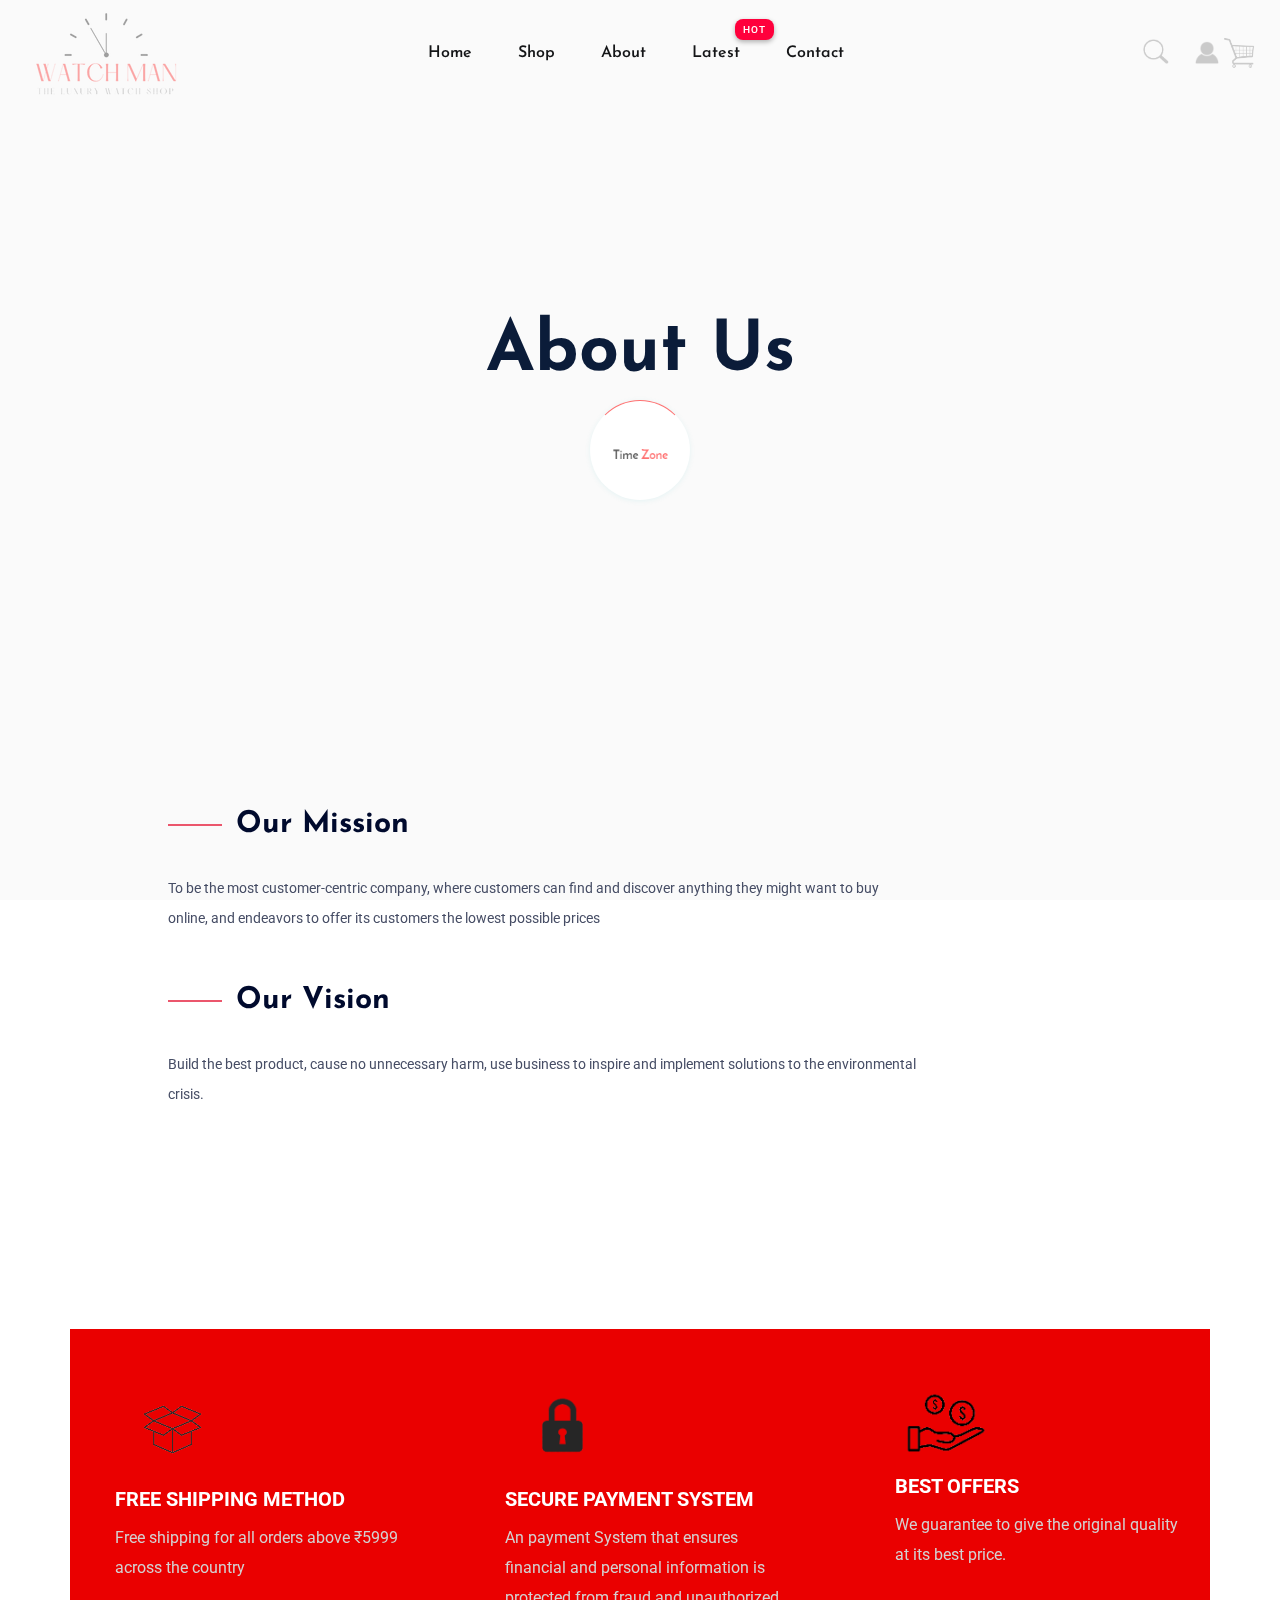
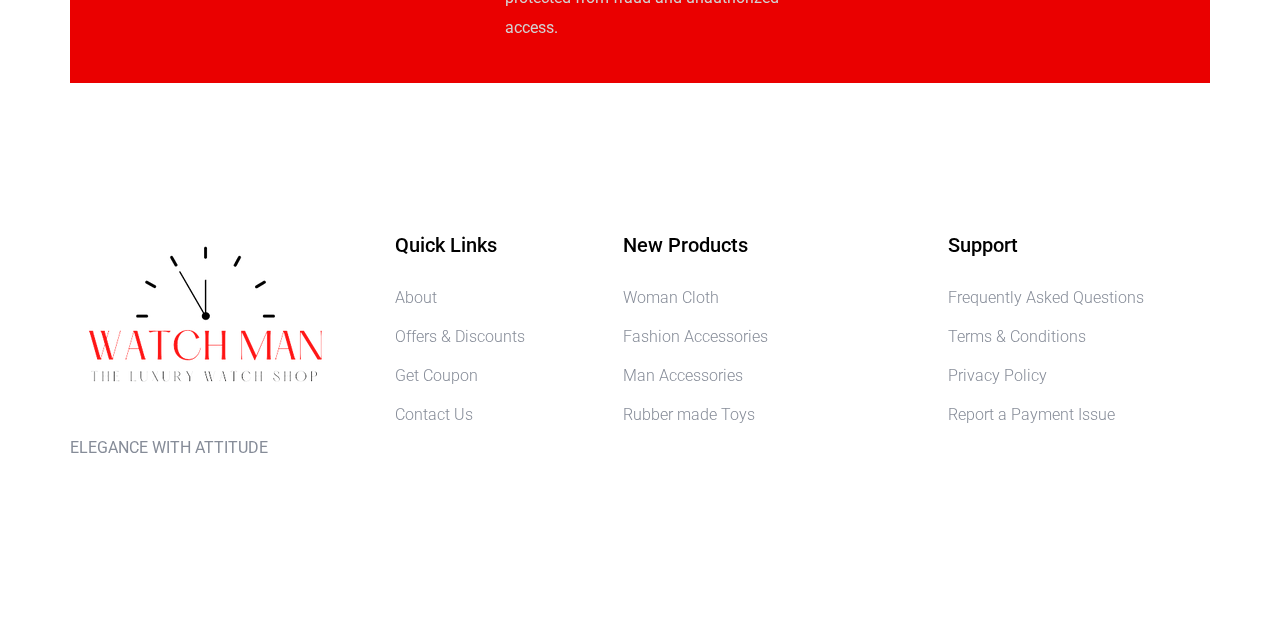
==== commit 05235425: "Add files via upload" ====
--- a/about.html
+++ b/about.html
@@ -11,7 +11,7 @@
   <link rel="shortcut icon" type="image/x-icon" href="assets/img/favicon.ico">
 
   <link rel="stylesheet"
-    href="bootstrap.min.css+owl.carousel.min.css+flaticon.css+slicknav.css+animate.min.css+magnific-popup.css+fontawesome-all.min.css+themify-icons.css+slick.css+nice-select.css.pagespeed.cc.olC0Z_-zMD.css" />
+    href="bootstrap.min.css+owl.carousel.min.css+flaticon.css+slicknav.css" />
   <link rel="stylesheet" href="A.style.css.pagespeed.cf.pq55RbNP0z.css">
   <script
     nonce="de0bb47b-0b15-4965-99b1-41e3b0359c33">(function (w, d) { !function (a, e, t, r) { a.zarazData = a.zarazData || {}; a.zarazData.executed = []; a.zaraz = { deferred: [] }; a.zaraz.q = []; a.zaraz._f = function (e) { return function () { var t = Array.prototype.slice.call(arguments); a.zaraz.q.push({ m: e, a: t }) } }; for (const e of ["track", "set", "ecommerce", "debug"]) a.zaraz[e] = a.zaraz._f(e); a.zaraz.init = () => { var t = e.getElementsByTagName(r)[0], z = e.createElement(r), n = e.getElementsByTagName("title")[0]; n && (a.zarazData.t = e.getElementsByTagName("title")[0].text); a.zarazData.x = Math.random(); a.zarazData.w = a.screen.width; a.zarazData.h = a.screen.height; a.zarazData.j = a.innerHeight; a.zarazData.e = a.innerWidth; a.zarazData.l = a.location.href; a.zarazData.r = e.referrer; a.zarazData.k = a.screen.colorDepth; a.zarazData.n = e.characterSet; a.zarazData.o = (new Date).getTimezoneOffset(); a.zarazData.q = []; for (; a.zaraz.q.length;) { const e = a.zaraz.q.shift(); a.zarazData.q.push(e) } z.defer = !0; for (const e of [localStorage, sessionStorage]) Object.keys(e || {}).filter((a => a.startsWith("_zaraz_"))).forEach((t => { try { a.zarazData["z_" + t.slice(7)] = JSON.parse(e.getItem(t)) } catch { a.zarazData["z_" + t.slice(7)] = e.getItem(t) } })); z.referrerPolicy = "origin"; z.src = "/cdn-cgi/zaraz/s.js?z=" + btoa(encodeURIComponent(JSON.stringify(a.zarazData))); t.parentNode.insertBefore(z, t) };["complete", "interactive"].includes(e.readyState) ? zaraz.init() : a.addEventListener("DOMContentLoaded", zaraz.init) }(w, d, 0, "script"); })(window, document);</script>
@@ -45,7 +45,7 @@
               u("pagespeed.CriticalImages.Run", function (b, c, a, d, e, f) { var r = new y(b, c, a, e, f); x = r; d && w(function () { window.setTimeout(function () { A(r) }, 0) }) });
             })();
 
-            pagespeed.CriticalImages.Run('/mod_pagespeed_beacon', 'https://preview.colorlib.com/theme/timezone/about.html', '-ilGEe-FWC', true, false, '34jtdJz9mF8');
+            pagespeed.CriticalImages.Run('/mod_pagespeed_beacon', 'about.html', '-ilGEe-FWC', true, false, '34jtdJz9mF8');
 //]]></script><img
             src="[data-uri]"
             alt="" data-pagespeed-url-hash="337620665"
@@ -63,7 +63,7 @@
           <div class="menu-wrapper">
 
             <div class="logo">
-              <a href="index.html"><img src="1.jpg"
+              <a href="index.html"><img src="1.png"
                   alt="" data-pagespeed-url-hash="337620665"
                   onload="pagespeed.CriticalImages.checkImageForCriticality(this);"></a>
             </div>
@@ -80,7 +80,6 @@
                       <li><a href="product_details.html"> Product Details</a></li>
                     </ul>
                   </li>
-               
                 
                   <li><a href="contact.html">Contact</a></li>
                 </ul>
@@ -90,12 +89,13 @@
             <div class="header-right">
               <ul>
                 <li>
-                  <div class="nav-search search-switch">
-                    <span class="flaticon-search"></span>
+                  <div class="nav-search search-switch" aria-hidden="true">
+                    <span class="flaticon-search::before"></span>
+                    <span class="bi bi-search" aria-hidden="true"><img src="search.png" style="height: 2.3vw;width:2.6vw;" />
                   </div>
                 </li>
-                <li> <a href="login.html"><span class="flaticon-user"></span></a></li>
-                <li><a href="cart.html"><span class="flaticon-shopping-cart"></span></a> </li>
+                <li> <a href="login.html"><img src="profile.png" style="height:2.5vw;width:2.5vw;" /></a></li>
+                <li><a href="cart.html"><img src="cart.png" style="height:2.5vw;width:2.5vw;" /></a> </li>
               </ul>
             </div>
           </div>
@@ -131,28 +131,22 @@
           <div class="offset-xl-1 col-lg-8">
             <div class="about-details-cap mb-50">
               <h4>Our Mission</h4>
-              <p>Consectetur adipiscing elit, sued do eiusmod tempor ididunt udfgt labore et dolore magna aliqua. Quis
-                ipsum suspendisces gravida. Risus commodo viverra sebfd dho eiusmod tempor maecenas accumsan lacus.
-                Risus commodo viverra sebfd dho eiusmod tempor maecenas accumsan lacus.
+              <p>To be the most customer-centric company, where customers can find and discover anything they might want to buy online, and endeavors to offer its customers the lowest possible prices
               </p>
-              <p> Risus commodo viverra sebfd dho eiusmod tempor maecenas accumsan lacus. Risus commodo viverra sebfd
-                dho eiusmod tempor maecenas accumsan.</p>
+              <p> </p>
             </div>
             <div class="about-details-cap mb-50">
               <h4>Our Vision</h4>
-              <p>Consectetur adipiscing elit, sued do eiusmod tempor ididunt udfgt labore et dolore magna aliqua. Quis
-                ipsum suspendisces gravida. Risus commodo viverra sebfd dho eiusmod tempor maecenas accumsan lacus.
-                Risus commodo viverra sebfd dho eiusmod tempor maecenas accumsan lacus.
+              <p>Build the best product, cause no unnecessary harm, use business to inspire and implement solutions to the environmental crisis.
               </p>
-              <p> Risus commodo viverra sebfd dho eiusmod tempor maecenas accumsan lacus. Risus commodo viverra sebfd
-                dho eiusmod tempor maecenas accumsan.</p>
-            </div>
-          </div>
-        </div>
-      </div>
-    </div>
-
-
+              <p> </p>
+            </div>
+          </div>
+        </div>
+      </div>
+    </div>
+
+<!-- 
     <div class="video-area mb-100">
       <div class="container-fluid">
         <div class="row align-items-center">
@@ -162,11 +156,11 @@
                     class="fas fa-play"></i></a></div>
             </div>
           </div>
-        </div>
+        </div> -->
 
         <div class="thumb-content-box">
           <div class="thumb-content">
-            <h3>Next Video</h3>
+            
             <a href="#"> <i class="flaticon-arrow"></i></a>
           </div>
         </div>
@@ -180,23 +174,26 @@
           <div class="row d-flex justify-content-between">
             <div class="col-xl-4 col-lg-4 col-md-6">
               <div class="single-method mb-40">
-                <i class="ti-package"></i>
-                <h6>Free Shipping Method</h6>
-                <p>aorem ixpsacdolor sit ameasecur adipisicing elitsf edasd.</p>
-              </div>
-            </div>
+                <img src="box.png" style="width:9vw;height:9vw;" />
+                <h6>FREE SHIPPING METHOD</h6>
+                <p>Free shipping for all orders above ₹5999 across the country</p>
+              </div>
+            </div>
+
             <div class="col-xl-4 col-lg-4 col-md-6">
               <div class="single-method mb-40">
-                <i class="ti-unlock"></i>
-                <h6>Secure Payment System</h6>
-                <p>aorem ixpsacdolor sit ameasecur adipisicing elitsf edasd.</p>
+
+                <img src="lock.png" style="width:9vw;height:9vw;" />
+                <h6>SECURE PAYMENT SYSTEM</h6>
+                <p> An payment System that ensures financial and personal information is protected from fraud
+                  and unauthorized access.</p>
               </div>
             </div>
             <div class="col-xl-4 col-lg-4 col-md-6">
               <div class="single-method mb-40">
-                <i class="ti-reload"></i>
-                <h6>Secure Payment System</h6>
-                <p>aorem ixpsacdolor sit ameasecur adipisicing elitsf edasd.</p>
+                <img src="pay.png" style="width:8vw;height:8vw;" />
+                <h6>  BEST OFFERS </h6>
+                <p>We guarantee to give the original quality at its best price.</p>
               </div>
             </div>
           </div>
@@ -221,7 +218,7 @@
                 </div>
                 <div class="footer-tittle">
                   <div class="footer-pera">
-                    <p>Asorem ipsum adipolor sdit amet, consectetur adipisicing elitcf sed do eiusmod tem.</p>
+                    <p> ELEGANCE WITH ATTITUDE</p>
                   </div>
                 </div>
               </div>
@@ -268,7 +265,7 @@
           </div>
         </div>
 
-        
+      
           <div class="col-xl-5 col-lg-4 col-md-5">
             <div class="footer-copy-right f-right">
 
@@ -299,21 +296,21 @@
   <script src="modernizr-3.5.0.min.js"></script>
 
   <script src="jquery-1.12.4.min.js"></script>
-  <script src="popper.min.js+bootstrap.min.js+jquery.slicknav.min.js.pagespeed.jc.zrnatLu9Rq.js"></script>
+  <script src="popper.min.js+bootstrap.min.js+jquery.slicknav.min.js"></script>
   <script>eval(mod_pagespeed_8XvX1POCNb);</script>
   <script>eval(mod_pagespeed_kXO2E4dy8z);</script>
 
   <script>eval(mod_pagespeed_Sd_KFwdmO1);</script>
 
   <script
-    src="owl.carousel.min.js+slick.min.js+wow.min.js+animated.headline.js.pagespeed.jc.X4gIWYMYpg.js"></script>
+    src="owl.carousel.min.js+slick.min.js+wow.min.js+animated.headline.js"></script>
   <script>eval(mod_pagespeed_N5TP4Si$Km);</script>
   <script>eval(mod_pagespeed_oJKzjwmvfM);</script>
 
   <script>eval(mod_pagespeed_jz8SqYmeJS);</script>
   <script>eval(mod_pagespeed_mxAeZXiKbo);</script>
   <script
-    src="jquery.magnific-popup.js+jquery.scrollUp.min.js+jquery.nice-select.min.js+jquery.sticky.js+contact.js+jquery.form.js.pagespeed.jc.LqcBOQ_8ho.js"></script>
+    src="jquery.magnific-popup.js+jquery.scrollUp.min.js"></script>
   <script>eval(mod_pagespeed_g2GAzaUxjY);</script>
 
   <script>eval(mod_pagespeed_xuLOn2iElt);</script>
@@ -323,7 +320,7 @@
   <script>eval(mod_pagespeed_aJKQ_YSEYl);</script>
   <script>eval(mod_pagespeed_ZFtOrrowue);</script>
   <script
-    src="jquery.validate.min.js+mail-script.js+jquery.ajaxchimp.min.js+plugins.js+main.js.pagespeed.jc.aoiGgW9qYP.js"></script>
+    src="jquery.validate.min.js+mail-script.js+jquery.ajaxchimp.min.js"></script>
   <script>eval(mod_pagespeed_fPWP9CjyiB);</script>
   <script>eval(mod_pagespeed_k3Ax3BEFUg);</script>
   <script>eval(mod_pagespeed_N9KXf0fmqt);</script>
